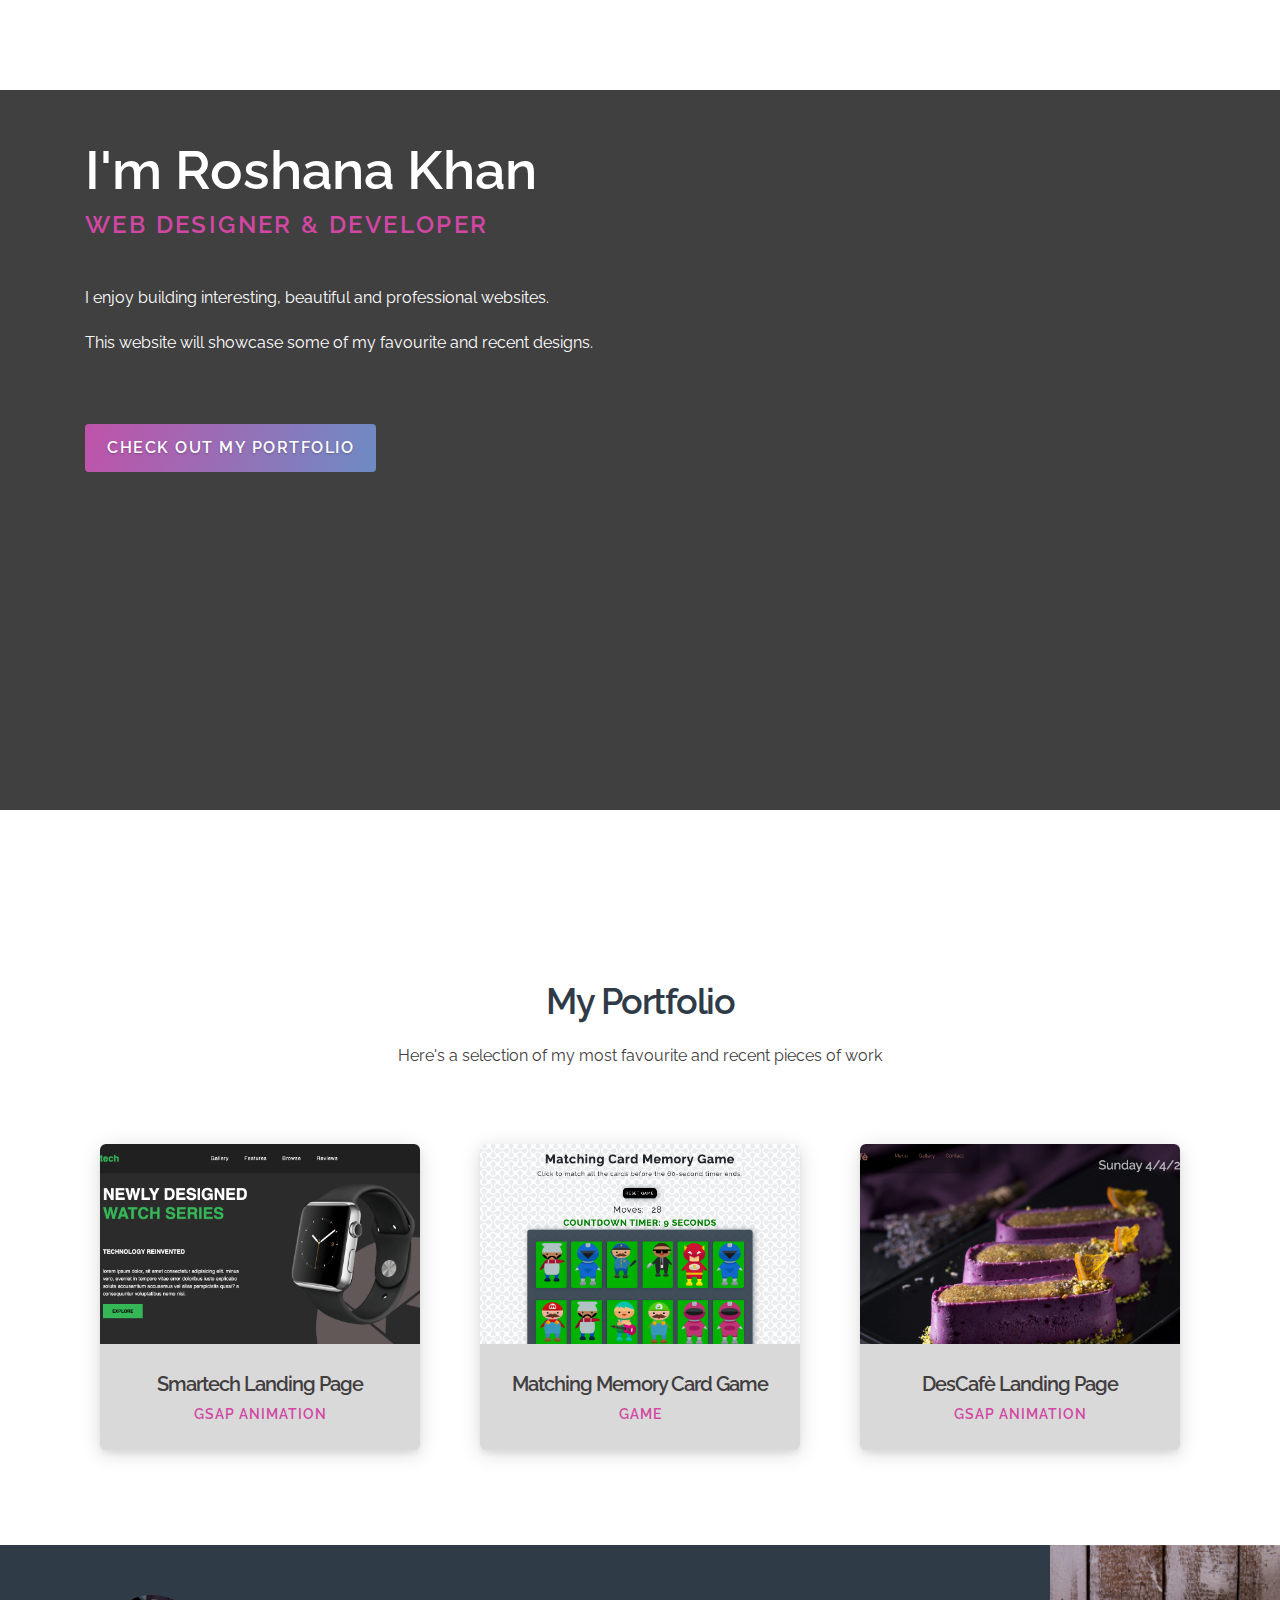
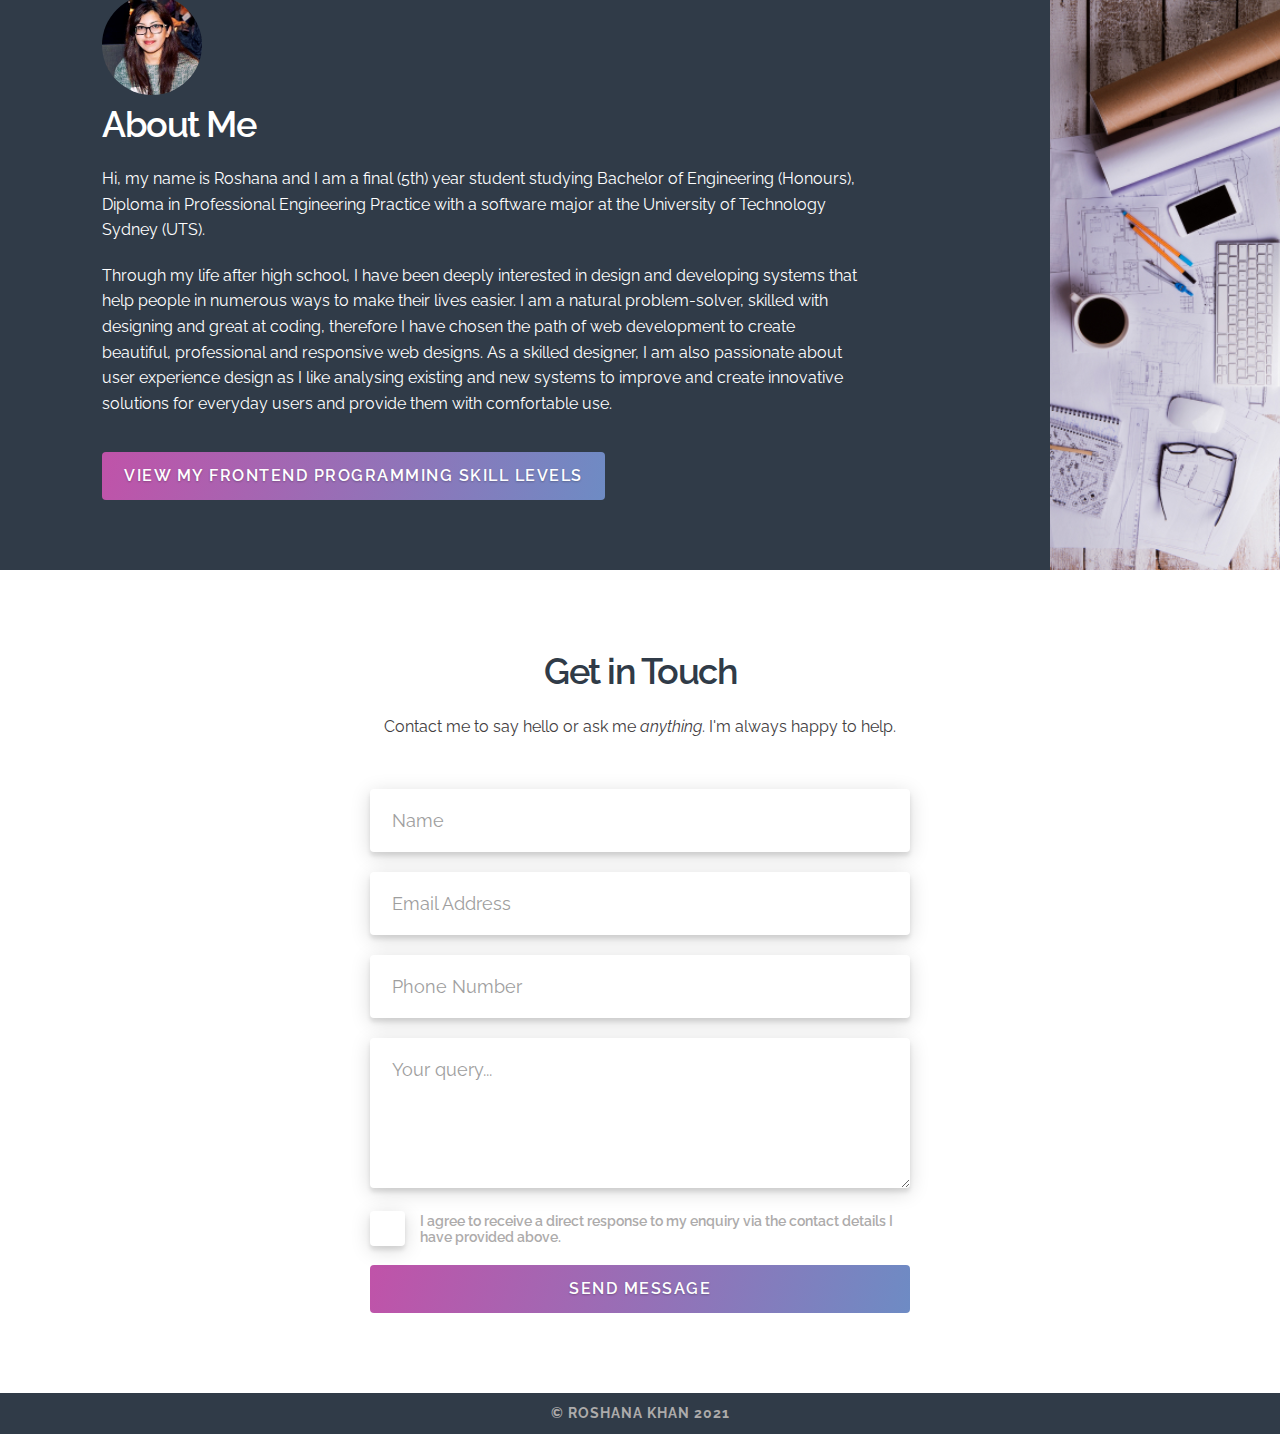
==== index.html @ d0040fb0 "smartech page added" ====
<!DOCTYPE html>
<html lang="en" dir="ltr">
<head>
    <meta charset="UTF-8">
    <meta http-equiv="X-UA-Compatible" content="IE=edge">
    <meta name="viewport" content="width=device-width, initial-scale=1.0">

    <title>Roshana Khan - Web Developer</title>
    <meta name="description" content="This is my web development portfolio. Check it out.">

    <link rel="stylesheet" href="https://stackpath.bootstrapcdn.com/bootstrap/4.5.2/css/bootstrap.min.css" integrity="sha384-JcKb8q3iqJ61gNV9KGb8thSsNjpSL0n8PARn9HuZOnIxN0hoP+VmmDGMN5t9UJ0Z" crossorigin="anonymous">
    <link rel="stylesheet" href="https://cdnjs.cloudflare.com/ajax/libs/font-awesome/5.15.3/css/all.min.css" integrity="sha512-iBBXm8fW90+nuLcSKlbmrPcLa0OT92xO1BIsZ+ywDWZCvqsWgccV3gFoRBv0z+8dLJgyAHIhR35VZc2oM/gI1w==" crossorigin="anonymous" />
    <link rel="preconnect" href="https://fonts.gstatic.com">
    <link href="https://fonts.googleapis.com/css2?family=Raleway:ital,wght@0,400;0,500;0,700;1,400;1,700&display=swap" rel="stylesheet">
    <link rel="stylesheet" href="css/styles.css">


</head>
<body>
    <section class="hero-unit dark-content d-flex align-items-center">
        <div class="overlay">
        <div class="container">
            <div class="row mt-5">
                <div class="col-sm-10 col-md-6">
                    <h1 class="hero-unit-heading">I'm Roshana Khan</h1>
                    <h2 class="hero-unit-subheading">Web Designer &amp; Developer</h2>
                    <p>I enjoy building interesting, beautiful and professional websites.</p>
                    <p>This website will showcase some of my favourite and recent designs.</p>
                    <button id="portfolio-button" class="mt-5 btn btn-primary">Check out my portfolio</button>
                </div>

            </div>
        </div>
    </div>
    </section>

    <section id="portfolio-section" class="content-section content-section-centered">
        <div class="container">
            <div class="row">
                <div class="col">
                    <h2>My Portfolio</h2>
                    <p>Here's a selection of my most favourite and recent pieces of work</p>
                </div>
            </div>

            <div class="row portfolio-cards">
                <div class="col-sm-4">
                    <div class="portfolio-card"></a>
                        <a href="./Projects/smart_watch/index.html" target="_blank"><div class="portfolio-card-image" style="background-image: url('img/smartech.png')"></div></a>
                            <div class="portfolio-card-information">
                                <span class="portfolio-card-title">Smartech Landing Page</span>
                                <span class="portfolio-card-credits">GSAP Animation</span>
                            </div>
                    
                        </div>
                </div>
                
                <div class="col-sm-4">
                    <div class="portfolio-card">
                        <a href="./Projects/match_game/index.html" target="_blank"><div class="portfolio-card-image" style="background-image: url('img/match-game.png')"></div></a>
                            <div class="portfolio-card-information">
                                <span class="portfolio-card-title">Matching Memory Card Game</span>
                                <span class="portfolio-card-credits">Game</span>
                            </div>
                        
                    </div>
                </div>

                <div class="col-sm-4">
                    <div class="portfolio-card">
                        <a href="./Projects/descafe/index.html" target="_blank"><div class="portfolio-card-image" style="background-image: url('img/descafe.png')"></div></a>
                            <div class="portfolio-card-information">
                                <span class="portfolio-card-title">DesCafè Landing Page</span>
                                <span class="portfolio-card-credits">GSAP Animation</span>
                            </div>
                        
                    </div>
                </div>
            </div>
        </div>
    </section>

    <section class="content-section content-section-side-image dark-content" id="aboutme-section">
        <div class="content-section-side-image-container d-block d-sm-none" style="background-image: url('img/who-am-i-mobile.jpg')"></div>
        <div class="content-section-side-image-content">
            <div class="container">
                <div class="row">
                    <div class="col-sm-9 offset-sm-1">
                        <h2 class="content-section-side-image-heading">
                           <img class="img-circle mb-2" src="img/profile-picture.png" width="100" height="100" alt="Roshana Khan"> 
                           <br>
                           About Me
                        </h2>
                        <p>
                            Hi, my name is Roshana and I am a final (5th) year student studying Bachelor of Engineering (Honours), Diploma in Professional Engineering Practice with a software major at the University of Technology Sydney (UTS).
                        </p>
                        <p>
                            Through my life after high school, I have been deeply interested in design and developing systems that help people in numerous ways to make their lives easier. I am a natural problem-solver, skilled with designing and great at coding, therefore I have chosen the path of web development to create beautiful, professional and responsive web designs. As a skilled designer, I am also passionate about user experience design as I like analysing existing and new systems to improve and create innovative solutions for everyday users and provide them with comfortable use.
                        </p>
                        <p>
                            <button class="btn btn-primary mt-3" data-toggle="modal" data-target="#skills-modal">View my frontend programming skill levels</button>
                        </p>
                        <!-- // github linkedin -->
                    </div>
                </div>
            </div>
        </div>
        <div class="content-section-side-image-container d-none d-sm-block" style="background-image: url('img/who-am-i-desktop.jpg')"></div>
    </section>

    <section class="content-section content-section-centered">
        <div class="container">
            <div class="row">
                <div class="col">
                    <h2>Get in Touch</h2>
                    <p>Contact me to say hello or ask me <em>anything</em>. I'm always happy to help.</p>
                </div>
            </div>
            <div class="row">
                <div class="offset-sm-3 col-sm-6">
                    <form class="contact-form" action="https://formspree.io/roshana.khan@live.com" method="POST">
                        <input class="contact-form-input" type="text" name="name" placeholder="Name" value="" required>
                        <input class="contact-form-input" type="email" name="email" placeholder="Email Address" value="" required>
                        <input class="contact-form-input" type="number" name="phone_number" placeholder="Phone Number" value="" required>
                        <textarea class="contact-form-input" name="query" placeholder="Your query..."></textarea>
                        <div class="contact-form-actions">
                            <input class="contact-form-checkbox-input" id="consent" type="checkbox"  name="consent" value="1" required>
                            <label class="contact-form-checkbox-label" for="consent">
                                I agree to receive a direct response to my enquiry via the contact details I have provided above.
                            </label>
                            <button class="btn btn-primary btn-block" type="submit">
                                Send Message
                            </button>
                        </div>

                    </form>
                </div>
            </div>
        </div>

    </section>
    <footer class="footer">
        &copy; Roshana Khan 2021
    </footer>
    
<div class="modal fade" id="skills-modal" tabindex="-1" role="dialog" aria-labelledby="exampleModalLabel" aria-hidden="true">
    <div class="modal-dialog" role="document">
      <div class="modal-content">
        <div class="modal-header">
          <h5 class="modal-title" id="skills-modal-label">All Skillsets</h5>
          <button type="button" class="close" data-dismiss="modal" aria-label="Close">
            <span aria-hidden="true">&times;</span>
          </button>
        </div>
        <div class="modal-body">
          <p class="mt-1">These are my current skills, updated as of <strong>April 2021</strong></p>
          <div class="skillsets">
              <div class="skillset">
                  <h3 class="skillset-heading">HTML5</h3>
                  <div class="progress">
                      <div class="progress-bar bg-primary" role="progressbar" style="width: 85%" aria-valuenow="85" aria-valuemin="0" aria-valuemax="100">Expert</div>
                  </div>
              </div>
              <div class="skillset">
                <h3 class="skillset-heading">CSS3/SCSS</h3>
                <div class="progress">
                    <div class="progress-bar bg-primary" role="progressbar" style="width: 75%" aria-valuenow="75" aria-valuemin="0" aria-valuemax="100">Intermediate</div>
                </div>
            </div>
            <div class="skillset">
                <h3 class="skillset-heading">JavaScript</h3>
                <div class="progress">
                    <div class="progress-bar bg-primary" role="progressbar" style="width: 65%" aria-valuenow="65" aria-valuemin="0" aria-valuemax="100">Intermediate</div>
                </div>
            </div>
            <div class="skillset">
                <h3 class="skillset-heading">React JS</h3>
                <div class="progress">
                    <div class="progress-bar bg-primary" role="progressbar" style="width: 60%" aria-valuenow="60" aria-valuemin="0" aria-valuemax="100">Beginner</div>
                </div>
            </div>
            <div class="skillset">
                <h3 class="skillset-heading">Vue JS</h3>
                <div class="progress">
                    <div class="progress-bar bg-primary" role="progressbar" style="width: 50%" aria-valuenow="50" aria-valuemin="0" aria-valuemax="100">Beginner</div>
                </div>
            </div>
            <div class="skillset">
                <h3 class="skillset-heading">JQuery</h3>
                <div class="progress">
                    <div class="progress-bar bg-primary" role="progressbar" style="width: 50%" aria-valuenow="50" aria-valuemin="0" aria-valuemax="100">Beginner</div>
                </div>
            </div>
          </div>
        </div>
      </div>
    </div>
  </div>
    <script src="https://code.jquery.com/jquery-3.6.0.min.js" crossorigin="anonymous"></script>
    <script src="https://cdnjs.cloudflare.com/ajax/libs/popper.js/1.14.7/umd/popper.min.js" integrity="sha384-UO2eT0CpHqdSJQ6hJty5KVphtPhzWj9WO1clHTMGa3JDZwrnQq4sF86dIHNDz0W1" crossorigin="anonymous"></script>
    <script src="https://stackpath.bootstrapcdn.com/bootstrap/4.3.1/js/bootstrap.min.js" integrity="sha384-JjSmVgyd0p3pXB1rRibZUAYoIIy6OrQ6VrjIEaFf/nJGzIxFDsf4x0xIM+B07jRM" crossorigin="anonymous"></script>
    <script type="text/javascript" src="js/script.js"></script>
</body>
</html>
---- css/styles.css ----
@charset "UTF-8";
html, body {
  font-family: "Raleway", sans-serif;
  color: #423D3F;
}

h1, h2, h3, h4, h5, h6 {
  color: #303B48;
}

h1 {
  font-size: 54px;
  font-weight: 600;
  letter-spacing: 0px;
}

h2 {
  font-size: 36px;
  font-weight: 600;
  letter-spacing: -1.5px;
}

p {
  line-height: 1.6;
  margin: 20px 0;
}

a {
  color: #303B48;
  text-decoration: underline;
}
a:hover, a:active, a:focus {
  color: #a3297a;
}

.dark-content {
  color: white;
}
.dark-content h1, .dark-content h2, .dark-content h3, .dark-content h4, .dark-content h5, .dark-content h6, .dark-content p {
  color: white;
}

.img-circle {
  border-radius: 50%;
}

.bg-primary {
  background: linear-gradient(105.63deg, #EA2626 -21.04%, #0029FF 147.44%);
}

.hero-unit {
  background: url("../img/cover-desktop.jpg");
  background-size: cover;
  background-position: center;
  min-height: 100vh;
  padding: 50px 0;
}
.hero-unit .hero-unit-subheading {
  color: #d147a3;
  text-transform: uppercase;
  font-size: 24px;
  font-weight: 600;
  letter-spacing: 2.4px;
  margin-bottom: 45px;
}

.overlay {
  z-index: 1;
  min-height: 80vh;
  width: 100%;
  overflow: auto;
  top: 0px;
  left: 0px;
  background: rgba(0, 0, 0, 0.75);
}

@media only screen and (max-width: 576px) {
  .hero-unit {
    text-align: center;
    background: url("../img/cover-mobile.jpg");
    background-size: cover;
    background-position: center;
  }

  .hero-unit-heading {
    font-size: 30px;
  }

  .hero-unit-subheading {
    font-size: 14px;
  }
}
.btn {
  text-transform: uppercase;
  font-weight: 600;
  letter-spacing: 1.5px;
  text-shadow: 0px 1px 2px rgba(0, 0, 0, 0.25);
  border: 0;
  padding: 12px 22px;
  transition: background-color 1s;
}
.btn.btn-primary {
  background: linear-gradient(105.63deg, #d147a3 -21.04%, #47A6D1 147.44%);
}
.btn.btn-primary:hover {
  background: black;
}

.content-section {
  padding: 80px 0;
}
.content-section.content-section-centered {
  text-align: center;
}
.content-section.dark-content {
  background: #303B48;
}
.content-section.content-section-side-image {
  display: flex;
  flex-direction: row;
  padding: 0;
}
.content-section.content-section-side-image .content-section-side-image-content {
  flex-grow: 1;
  padding: 50px 0;
}
.content-section.content-section-side-image .content-section-side-image-container {
  width: 250px;
  min-height: 500px;
  background-size: cover;
  background-position: center;
}

@media only screen and (max-width: 576px) {
  .content-section.content-section-side-image {
    flex-direction: column;
  }
  .content-section.content-section-side-image .content-section-side-image-container {
    min-height: 80px;
    width: 100%;
  }
  .content-section.content-section-side-image .content-section-side-image-heading {
    text-align: center;
  }
}
.portfolio-cards {
  margin-top: 40px;
}
.portfolio-cards .portfolio-card {
  background: white;
  box-shadow: 0px 4px 20px rgba(0, 0, 0, 0.15), 0px 4px 4px rgba(0, 0, 0, 0.05);
  border-radius: 6px;
  overflow: hidden;
  margin: 15px;
}
.portfolio-cards .portfolio-card .portfolio-card-image {
  height: 200px;
  background-size: cover;
  background-position: center;
}
.portfolio-cards .portfolio-card .portfolio-card-information {
  padding: 25px 5px;
  background-color: rgba(0, 0, 0, 0.15);
}
.portfolio-cards .portfolio-card .portfolio-card-information .portfolio-card-title {
  display: block;
  font-size: 20px;
  letter-spacing: -1px;
  margin-bottom: 5px;
  font-weight: 600;
}
.portfolio-cards .portfolio-card .portfolio-card-information .portfolio-card-credits {
  display: block;
  color: #d147a3;
  display: block;
  font-size: 14px;
  text-transform: uppercase;
  letter-spacing: 1px;
  font-weight: 600;
}

.contact-form {
  margin-top: 30px;
}
.contact-form .contact-form-input {
  display: block;
  width: 100%;
  border: 0;
  border-radius: 4px;
  box-shadow: 0px 4px 4px rgba(0, 0, 0, 0.1), 0px 4px 20px rgba(0, 0, 0, 0.15);
  margin-bottom: 20px;
  padding: 18px 22px;
  font-size: 18px;
}
.contact-form .contact-form-input::placeholder {
  color: #9E9E9E;
}
.contact-form textarea.contact-form-input {
  min-height: 150px;
}
.contact-form .contact-form-checkbox-input {
  display: none;
}
.contact-form .contact-form-checkbox-input:checked + .contact-form-checkbox-label:after {
  opacity: 1;
  transform: scale(1);
}
.contact-form .contact-form-checkbox-label {
  position: relative;
  color: #ADABAB;
  text-align: left;
  font-weight: 600;
  font-size: 14px;
  line-height: 16px;
  cursor: pointer;
  padding-left: 50px;
  margin-bottom: 20px;
  margin-top: 5px;
}
.contact-form .contact-form-checkbox-label:before {
  position: absolute;
  content: "";
  left: 0;
  top: -2px;
  width: 35px;
  height: 35px;
  border-radius: 4px;
  box-shadow: 0px 4px 4px rgba(0, 0, 0, 0.1), 0px 4px 20px rgba(0, 0, 0, 0.15);
}
.contact-form .contact-form-checkbox-label:after {
  position: absolute;
  left: 11px;
  top: 9px;
  font-family: "Font Awesome 5 Free";
  content: "";
  color: green;
  opacity: 0;
  transform: scale(0.5);
  transition: opacity 0.3s, transform 0.3s;
}

.footer {
  background: #303B48;
  color: #ADABAB;
  font-size: 14px;
  font-weight: bold;
  text-transform: uppercase;
  letter-spacing: 1px;
  text-align: center;
  padding: 10px 0;
}

.skillsets .skillset {
  margin-top: 20px;
  margin-bottom: 10px;
}
.skillsets .skillset .skillset-heading {
  text-transform: uppercase;
  color: #797979;
  letter-spacing: 1.6px;
  font-size: 16px;
  font-weight: 700;
  margin-bottom: 5px;
}
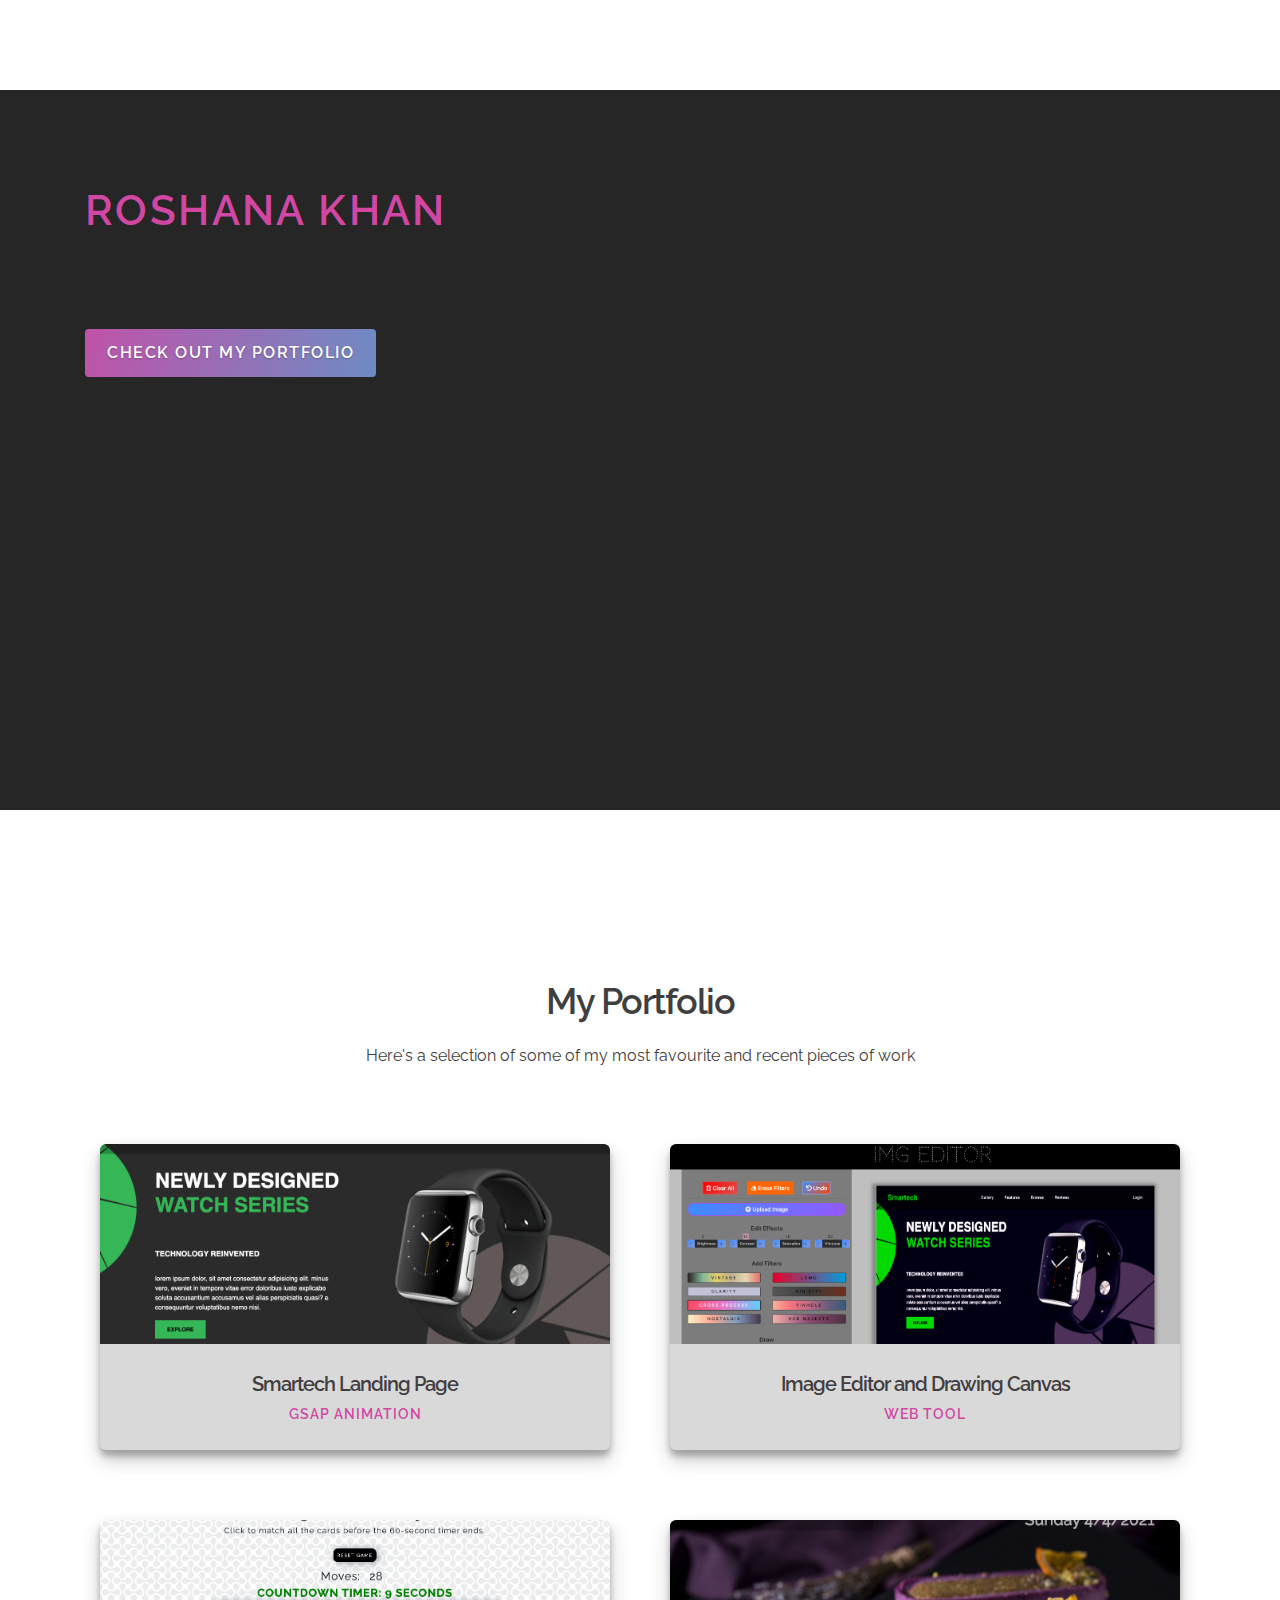
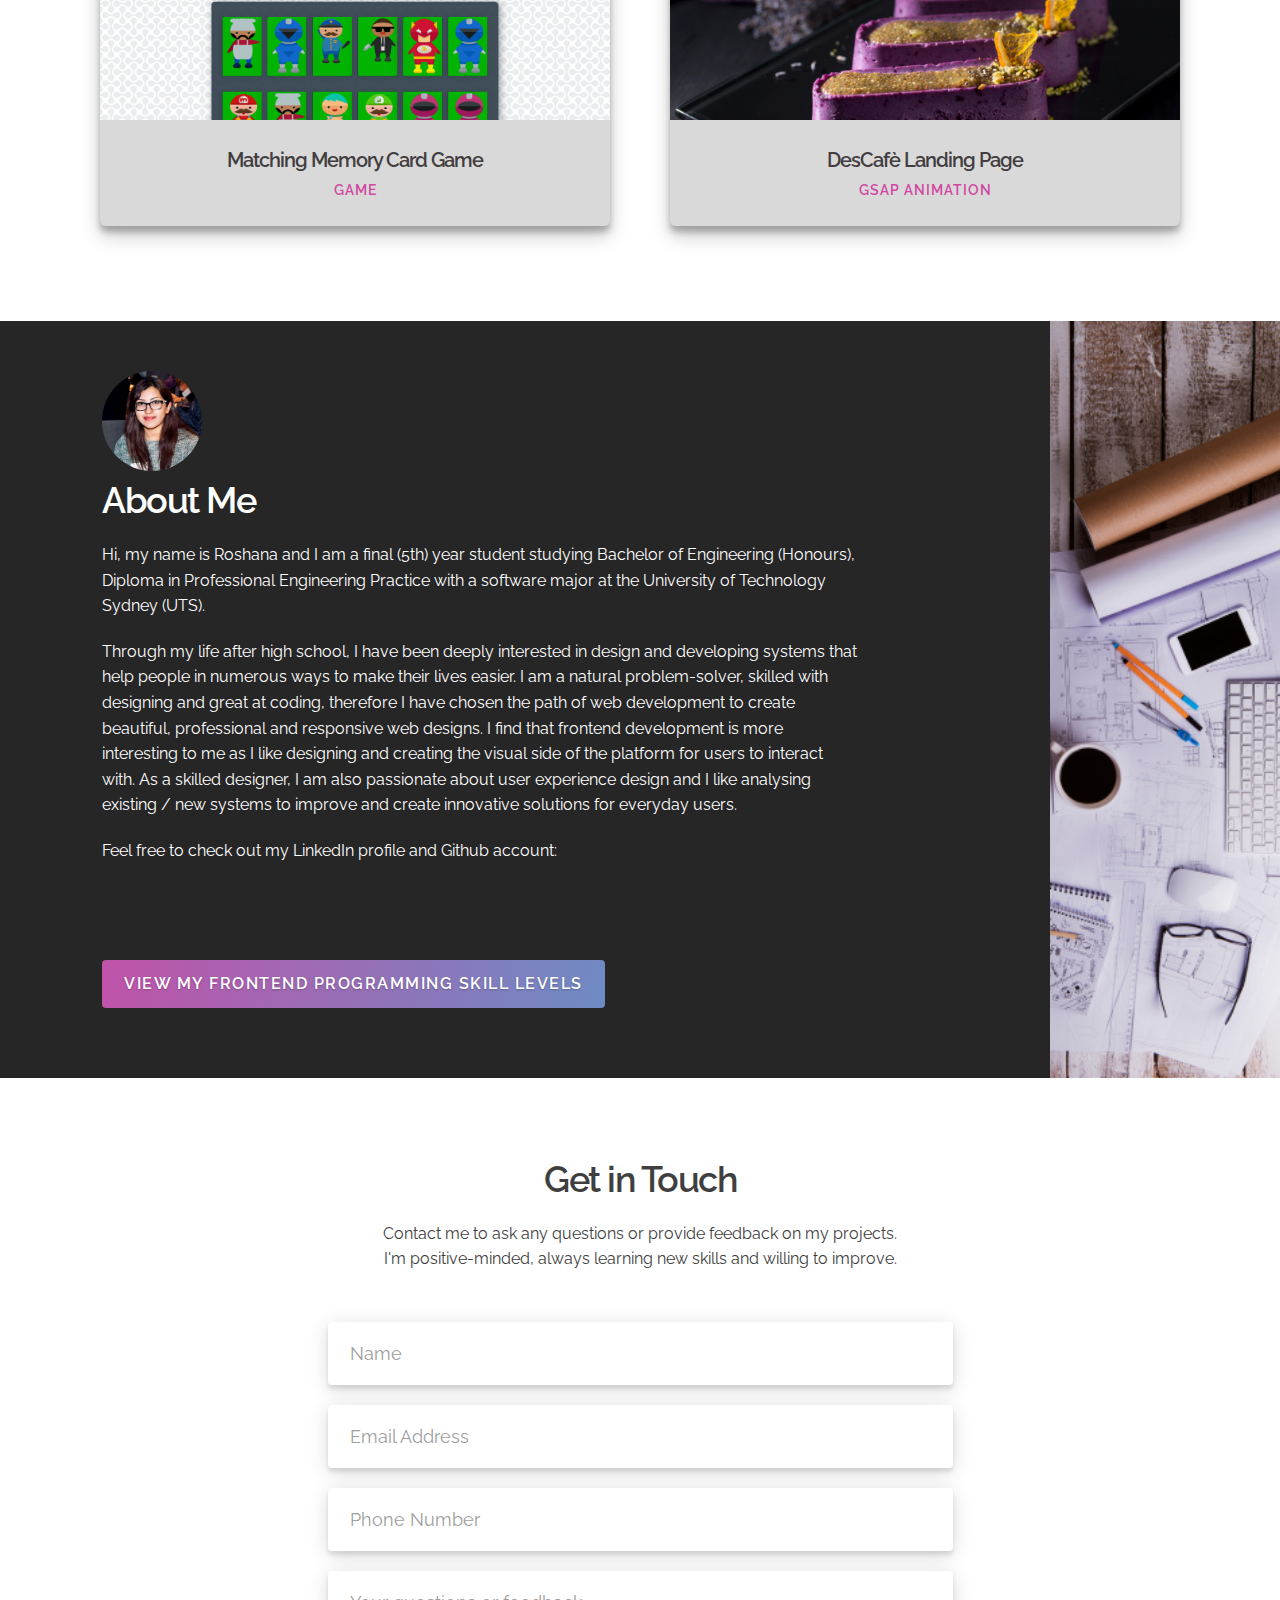
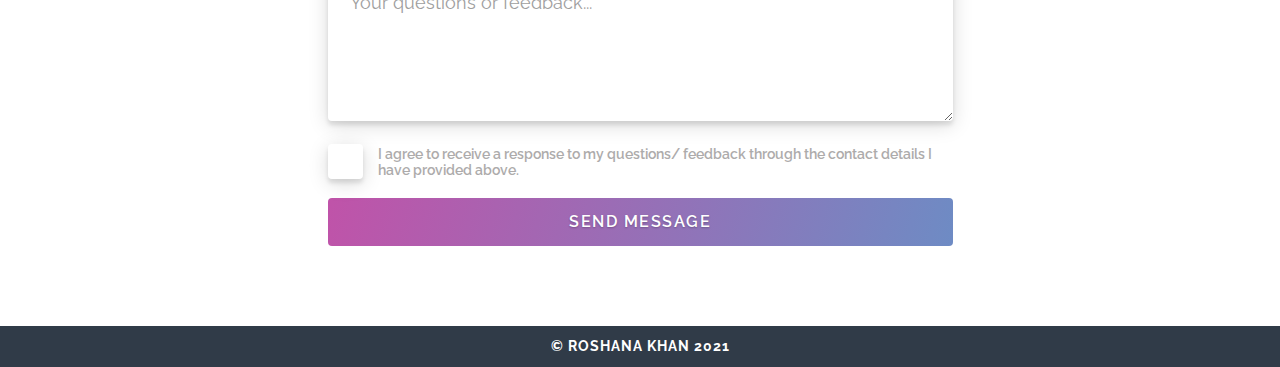
==== commit 79b06db4: "initial commit for my portfolio" ====
--- a/index.html
+++ b/index.html
@@ -5,7 +5,7 @@
     <meta http-equiv="X-UA-Compatible" content="IE=edge">
     <meta name="viewport" content="width=device-width, initial-scale=1.0">
 
-    <title>Roshana Khan - Web Developer</title>
+    <title>Roshana - My Portfolio</title>
     <meta name="description" content="This is my web development portfolio. Check it out.">
 
     <link rel="stylesheet" href="https://stackpath.bootstrapcdn.com/bootstrap/4.5.2/css/bootstrap.min.css" integrity="sha384-JcKb8q3iqJ61gNV9KGb8thSsNjpSL0n8PARn9HuZOnIxN0hoP+VmmDGMN5t9UJ0Z" crossorigin="anonymous">
@@ -21,11 +21,12 @@
         <div class="overlay">
         <div class="container">
             <div class="row mt-5">
-                <div class="col-sm-10 col-md-6">
-                    <h1 class="hero-unit-heading">I'm Roshana Khan</h1>
-                    <h2 class="hero-unit-subheading">Web Designer &amp; Developer</h2>
-                    <p>I enjoy building interesting, beautiful and professional websites.</p>
-                    <p>This website will showcase some of my favourite and recent designs.</p>
+                <div class="col-md-6 mt-3">
+                    <h2 class="hero-unit-heading"></h2><br>
+                    <h1 class="hero-unit-subheading">Roshana Khan</h1>
+                    <h2 class="hero-unit-heading"><span class="txt-type" data-wait="1000" data-words='["I am a software engineering student, developer, designer and creator."]'></span>
+                    </h2>
+                    
                     <button id="portfolio-button" class="mt-5 btn btn-primary">Check out my portfolio</button>
                 </div>
 
@@ -39,14 +40,14 @@
             <div class="row">
                 <div class="col">
                     <h2>My Portfolio</h2>
-                    <p>Here's a selection of my most favourite and recent pieces of work</p>
+                    <p>Here's a selection of some of my most favourite and recent pieces of work</p>
                 </div>
             </div>
 
             <div class="row portfolio-cards">
-                <div class="col-sm-4">
+                <div class="col-sm-6">
                     <div class="portfolio-card"></a>
-                        <a href="./Projects/smart_watch/index.html" target="_blank"><div class="portfolio-card-image" style="background-image: url('img/smartech.png')"></div></a>
+                        <a href="https://roshanakhan.github.io/Smartech-Landing-Page/" target="_blank"><div class="portfolio-card-image" style="background-image: url('img/smartech.png')"></div></a>
                             <div class="portfolio-card-information">
                                 <span class="portfolio-card-title">Smartech Landing Page</span>
                                 <span class="portfolio-card-credits">GSAP Animation</span>
@@ -55,9 +56,24 @@
                         </div>
                 </div>
                 
-                <div class="col-sm-4">
+                <div class="col-sm-6">
                     <div class="portfolio-card">
-                        <a href="./Projects/match_game/index.html" target="_blank"><div class="portfolio-card-image" style="background-image: url('img/match-game.png')"></div></a>
+                        <a href="https://roshanakhan.github.io/Img-Editor/" target="_blank"><div class="portfolio-card-image" style="background-image: url('img/img-editor.png')"></div></a>
+                            <div class="portfolio-card-information">
+                                <span class="portfolio-card-title">Image Editor and Drawing Canvas</span>
+                                <span class="portfolio-card-credits">Web Tool</span>
+                            </div>
+                        
+                    </div>
+                </div>
+            </div>
+
+                
+           
+            <div class="row portfolio-cards">
+                <div class="col-sm-6">
+                    <div class="portfolio-card">
+                        <a href="https://roshanakhan.github.io/Card-Matching-Game/" target="_blank"><div class="portfolio-card-image" style="background-image: url('img/match-game.png')"></div></a>
                             <div class="portfolio-card-information">
                                 <span class="portfolio-card-title">Matching Memory Card Game</span>
                                 <span class="portfolio-card-credits">Game</span>
@@ -66,9 +82,9 @@
                     </div>
                 </div>
 
-                <div class="col-sm-4">
+                <div class="col-sm-6">
                     <div class="portfolio-card">
-                        <a href="./Projects/descafe/index.html" target="_blank"><div class="portfolio-card-image" style="background-image: url('img/descafe.png')"></div></a>
+                        <a href="https://roshanakhan.github.io/Descafe-Landing-Page/" target="_blank"><div class="portfolio-card-image" style="background-image: url('img/descafe.png')"></div></a>
                             <div class="portfolio-card-information">
                                 <span class="portfolio-card-title">DesCafè Landing Page</span>
                                 <span class="portfolio-card-credits">GSAP Animation</span>
@@ -95,12 +111,23 @@
                             Hi, my name is Roshana and I am a final (5th) year student studying Bachelor of Engineering (Honours), Diploma in Professional Engineering Practice with a software major at the University of Technology Sydney (UTS).
                         </p>
                         <p>
-                            Through my life after high school, I have been deeply interested in design and developing systems that help people in numerous ways to make their lives easier. I am a natural problem-solver, skilled with designing and great at coding, therefore I have chosen the path of web development to create beautiful, professional and responsive web designs. As a skilled designer, I am also passionate about user experience design as I like analysing existing and new systems to improve and create innovative solutions for everyday users and provide them with comfortable use.
-                        </p>
+                            Through my life after high school, I have been deeply interested in design and developing systems that help people in numerous ways to make their lives easier. I am a natural problem-solver, skilled with designing and great at coding, therefore I have chosen the path of web development to create beautiful, professional and responsive web designs. I find that frontend development is more interesting to me as I like designing and creating the visual side of the platform for users to interact with. As a skilled designer, I am also passionate about user experience design and I like analysing existing / new systems to improve and create innovative solutions for everyday users.
+                        </p>
+                        <p>
+                            Feel free to check out my LinkedIn profile and Github account:
+                        </p>
+                        <div class="d-flex">
+                        <p style="margin-right: 15px;">
+                            <a href="https://www.linkedin.com/in/roshanakhan/" target="_blank"><i class="fab fa-linkedin fa-3x"></i></a>
+                        </p>
+                        <p>
+                            <a href="https://github.com/roshanakhan" target="_blank"><i class="fab fa-github-square fa-3x"></i></a>
+                        </p>
+                        </div>
                         <p>
                             <button class="btn btn-primary mt-3" data-toggle="modal" data-target="#skills-modal">View my frontend programming skill levels</button>
                         </p>
-                        <!-- // github linkedin -->
+                        
                     </div>
                 </div>
             </div>
@@ -113,7 +140,10 @@
             <div class="row">
                 <div class="col">
                     <h2>Get in Touch</h2>
-                    <p>Contact me to say hello or ask me <em>anything</em>. I'm always happy to help.</p>
+                        <p>Contact me to ask any questions or provide feedback on my projects.<br>
+                        I'm positive-minded, always learning new skills and willing to improve.</p>
+                    </div>
+                    
                 </div>
             </div>
             <div class="row">
@@ -122,11 +152,11 @@
                         <input class="contact-form-input" type="text" name="name" placeholder="Name" value="" required>
                         <input class="contact-form-input" type="email" name="email" placeholder="Email Address" value="" required>
                         <input class="contact-form-input" type="number" name="phone_number" placeholder="Phone Number" value="" required>
-                        <textarea class="contact-form-input" name="query" placeholder="Your query..."></textarea>
+                        <textarea class="contact-form-input" name="query" placeholder="Your questions or feedback..."></textarea>
                         <div class="contact-form-actions">
                             <input class="contact-form-checkbox-input" id="consent" type="checkbox"  name="consent" value="1" required>
                             <label class="contact-form-checkbox-label" for="consent">
-                                I agree to receive a direct response to my enquiry via the contact details I have provided above.
+                                I agree to receive a response to my questions/ feedback through the contact details I have provided above.
                             </label>
                             <button class="btn btn-primary btn-block" type="submit">
                                 Send Message
@@ -162,35 +192,30 @@
                   </div>
               </div>
               <div class="skillset">
-                <h3 class="skillset-heading">CSS3/SCSS</h3>
-                <div class="progress">
-                    <div class="progress-bar bg-primary" role="progressbar" style="width: 75%" aria-valuenow="75" aria-valuemin="0" aria-valuemax="100">Intermediate</div>
+                <h3 class="skillset-heading">CSS3</h3>
+                <div class="progress">
+                    <div class="progress-bar bg-primary" role="progressbar" style="width: 85%" aria-valuenow="85" aria-valuemin="0" aria-valuemax="100">Expert</div>
+                </div>
+            </div>
+            <div class="skillset">
+                <h3 class="skillset-heading">Bootstrap, SASS/SCSS</h3>
+                <div class="progress">
+                    <div class="progress-bar bg-primary" role="progressbar" style="width: 70%" aria-valuenow="70" aria-valuemin="0" aria-valuemax="100">Intermediate</div>
                 </div>
             </div>
             <div class="skillset">
                 <h3 class="skillset-heading">JavaScript</h3>
                 <div class="progress">
-                    <div class="progress-bar bg-primary" role="progressbar" style="width: 65%" aria-valuenow="65" aria-valuemin="0" aria-valuemax="100">Intermediate</div>
+                    <div class="progress-bar bg-primary" role="progressbar" style="width: 68%" aria-valuenow="68" aria-valuemin="0" aria-valuemax="100">Intermediate</div>
                 </div>
             </div>
             <div class="skillset">
-                <h3 class="skillset-heading">React JS</h3>
+                <h3 class="skillset-heading">React JS, Vue JS</h3>
                 <div class="progress">
                     <div class="progress-bar bg-primary" role="progressbar" style="width: 60%" aria-valuenow="60" aria-valuemin="0" aria-valuemax="100">Beginner</div>
                 </div>
             </div>
-            <div class="skillset">
-                <h3 class="skillset-heading">Vue JS</h3>
-                <div class="progress">
-                    <div class="progress-bar bg-primary" role="progressbar" style="width: 50%" aria-valuenow="50" aria-valuemin="0" aria-valuemax="100">Beginner</div>
-                </div>
-            </div>
-            <div class="skillset">
-                <h3 class="skillset-heading">JQuery</h3>
-                <div class="progress">
-                    <div class="progress-bar bg-primary" role="progressbar" style="width: 50%" aria-valuenow="50" aria-valuemin="0" aria-valuemax="100">Beginner</div>
-                </div>
-            </div>
+            
           </div>
         </div>
       </div>
@@ -200,5 +225,6 @@
     <script src="https://cdnjs.cloudflare.com/ajax/libs/popper.js/1.14.7/umd/popper.min.js" integrity="sha384-UO2eT0CpHqdSJQ6hJty5KVphtPhzWj9WO1clHTMGa3JDZwrnQq4sF86dIHNDz0W1" crossorigin="anonymous"></script>
     <script src="https://stackpath.bootstrapcdn.com/bootstrap/4.3.1/js/bootstrap.min.js" integrity="sha384-JjSmVgyd0p3pXB1rRibZUAYoIIy6OrQ6VrjIEaFf/nJGzIxFDsf4x0xIM+B07jRM" crossorigin="anonymous"></script>
     <script type="text/javascript" src="js/script.js"></script>
+
 </body>
 </html>--- a/css/styles.css
+++ b/css/styles.css
@@ -5,7 +5,7 @@
 }
 
 h1, h2, h3, h4, h5, h6 {
-  color: #303B48;
+  color: rgba(0, 0, 0, 0.75);
 }
 
 h1 {
@@ -26,7 +26,7 @@
 }
 
 a {
-  color: #303B48;
+  color: #d147a3;
   text-decoration: underline;
 }
 a:hover, a:active, a:focus {
@@ -45,7 +45,7 @@
 }
 
 .bg-primary {
-  background: linear-gradient(105.63deg, #EA2626 -21.04%, #0029FF 147.44%);
+  background: linear-gradient(105.63deg, #c92c94 -21.04%, #2b9dd1 147.44%);
 }
 
 .hero-unit {
@@ -58,10 +58,14 @@
 .hero-unit .hero-unit-subheading {
   color: #d147a3;
   text-transform: uppercase;
-  font-size: 24px;
+  font-size: 42px;
   font-weight: 600;
   letter-spacing: 2.4px;
   margin-bottom: 45px;
+}
+.hero-unit .hero-unit-heading {
+  font-weight: 400;
+  font-size: 35px;
 }
 
 .overlay {
@@ -71,7 +75,7 @@
   overflow: auto;
   top: 0px;
   left: 0px;
-  background: rgba(0, 0, 0, 0.75);
+  background: rgba(0, 0, 0, 0.85);
 }
 
 @media only screen and (max-width: 576px) {
@@ -113,7 +117,7 @@
   text-align: center;
 }
 .content-section.dark-content {
-  background: #303B48;
+  background: rgba(0, 0, 0, 0.85);
 }
 .content-section.content-section-side-image {
   display: flex;
@@ -152,6 +156,7 @@
   border-radius: 6px;
   overflow: hidden;
   margin: 15px;
+  box-shadow: 0 10px 20px rgba(0, 0, 0, 0.2), 0 6px 6px rgba(0, 0, 0, 0.25);
 }
 .portfolio-cards .portfolio-card .portfolio-card-image {
   height: 200px;
@@ -241,7 +246,7 @@
 
 .footer {
   background: #303B48;
-  color: #ADABAB;
+  color: white;
   font-size: 14px;
   font-weight: bold;
   text-transform: uppercase;
@@ -261,4 +266,7 @@
   font-size: 16px;
   font-weight: 700;
   margin-bottom: 5px;
+}
+.skillsets .progress {
+  background-color: rgba(0, 0, 0, 0.25);
 }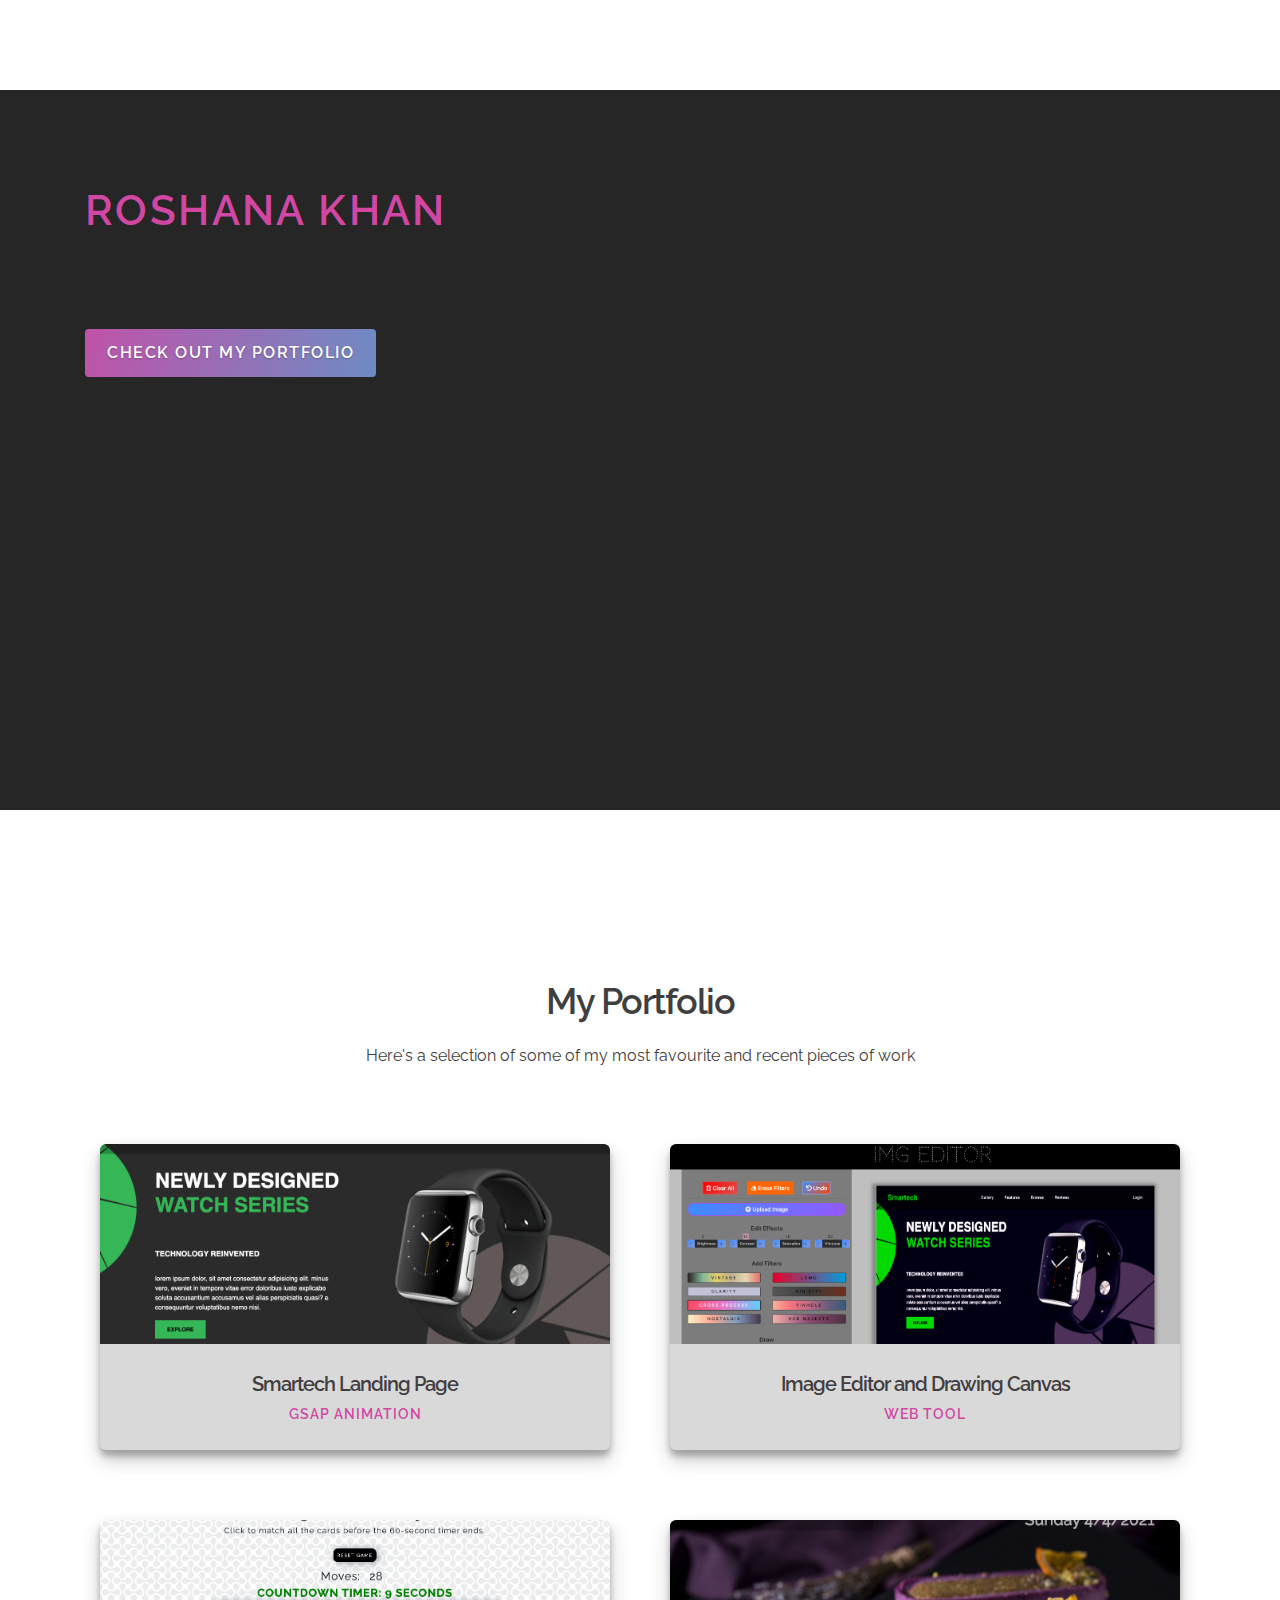
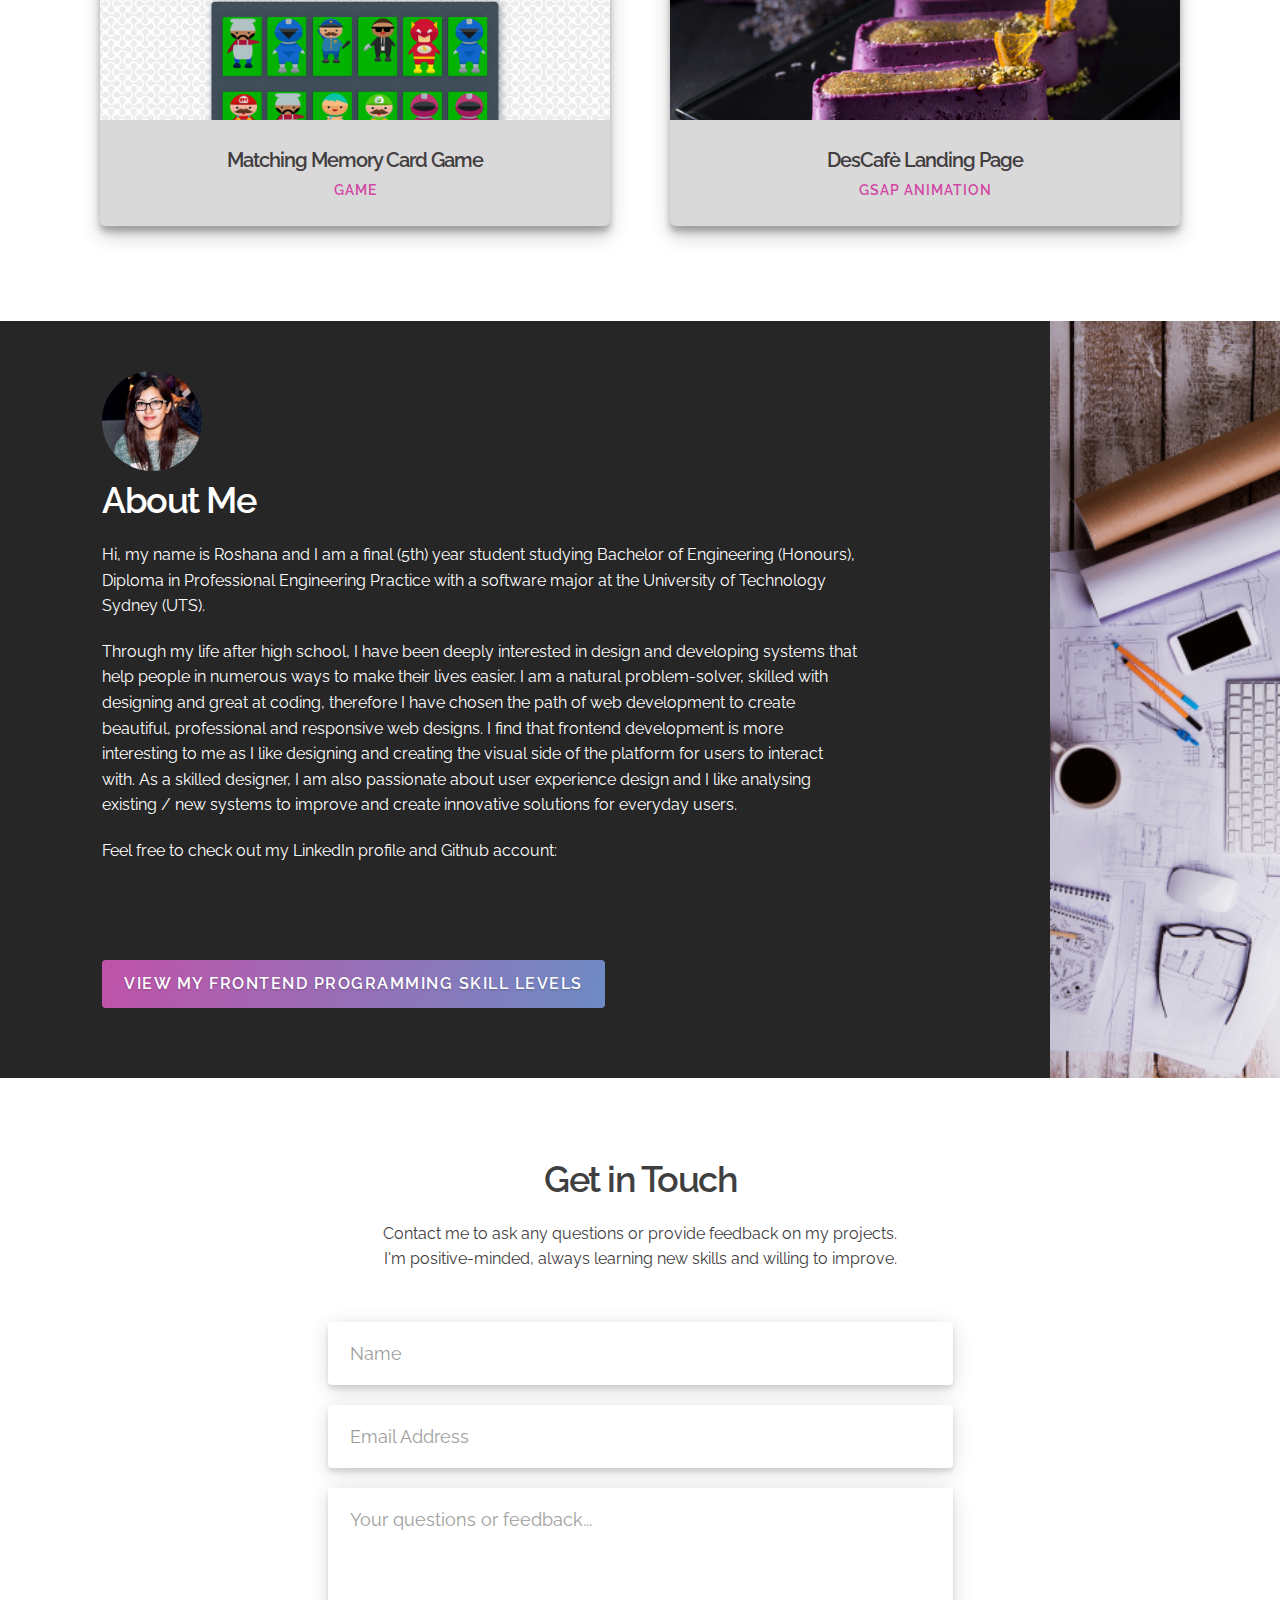
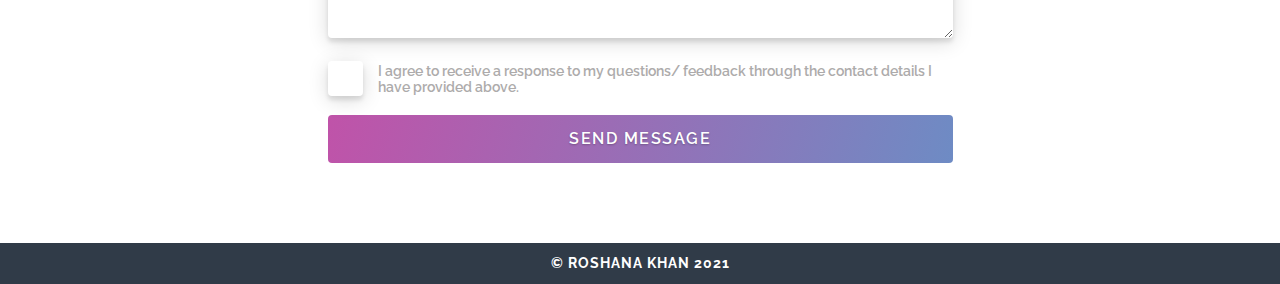
==== commit 6eddc0f8: "form updated" ====
--- a/index.html
+++ b/index.html
@@ -148,10 +148,10 @@
             </div>
             <div class="row">
                 <div class="offset-sm-3 col-sm-6">
-                    <form class="contact-form" action="https://formspree.io/roshana.khan@live.com" method="POST">
+                    <form class="contact-form" action="https://formspree.io/f/mjvjvknw" method="POST">
                         <input class="contact-form-input" type="text" name="name" placeholder="Name" value="" required>
                         <input class="contact-form-input" type="email" name="email" placeholder="Email Address" value="" required>
-                        <input class="contact-form-input" type="number" name="phone_number" placeholder="Phone Number" value="" required>
+                        <!-- <input class="contact-form-input" type="number" name="phone_number" placeholder="Phone Number" value="" required> -->
                         <textarea class="contact-form-input" name="query" placeholder="Your questions or feedback..."></textarea>
                         <div class="contact-form-actions">
                             <input class="contact-form-checkbox-input" id="consent" type="checkbox"  name="consent" value="1" required>
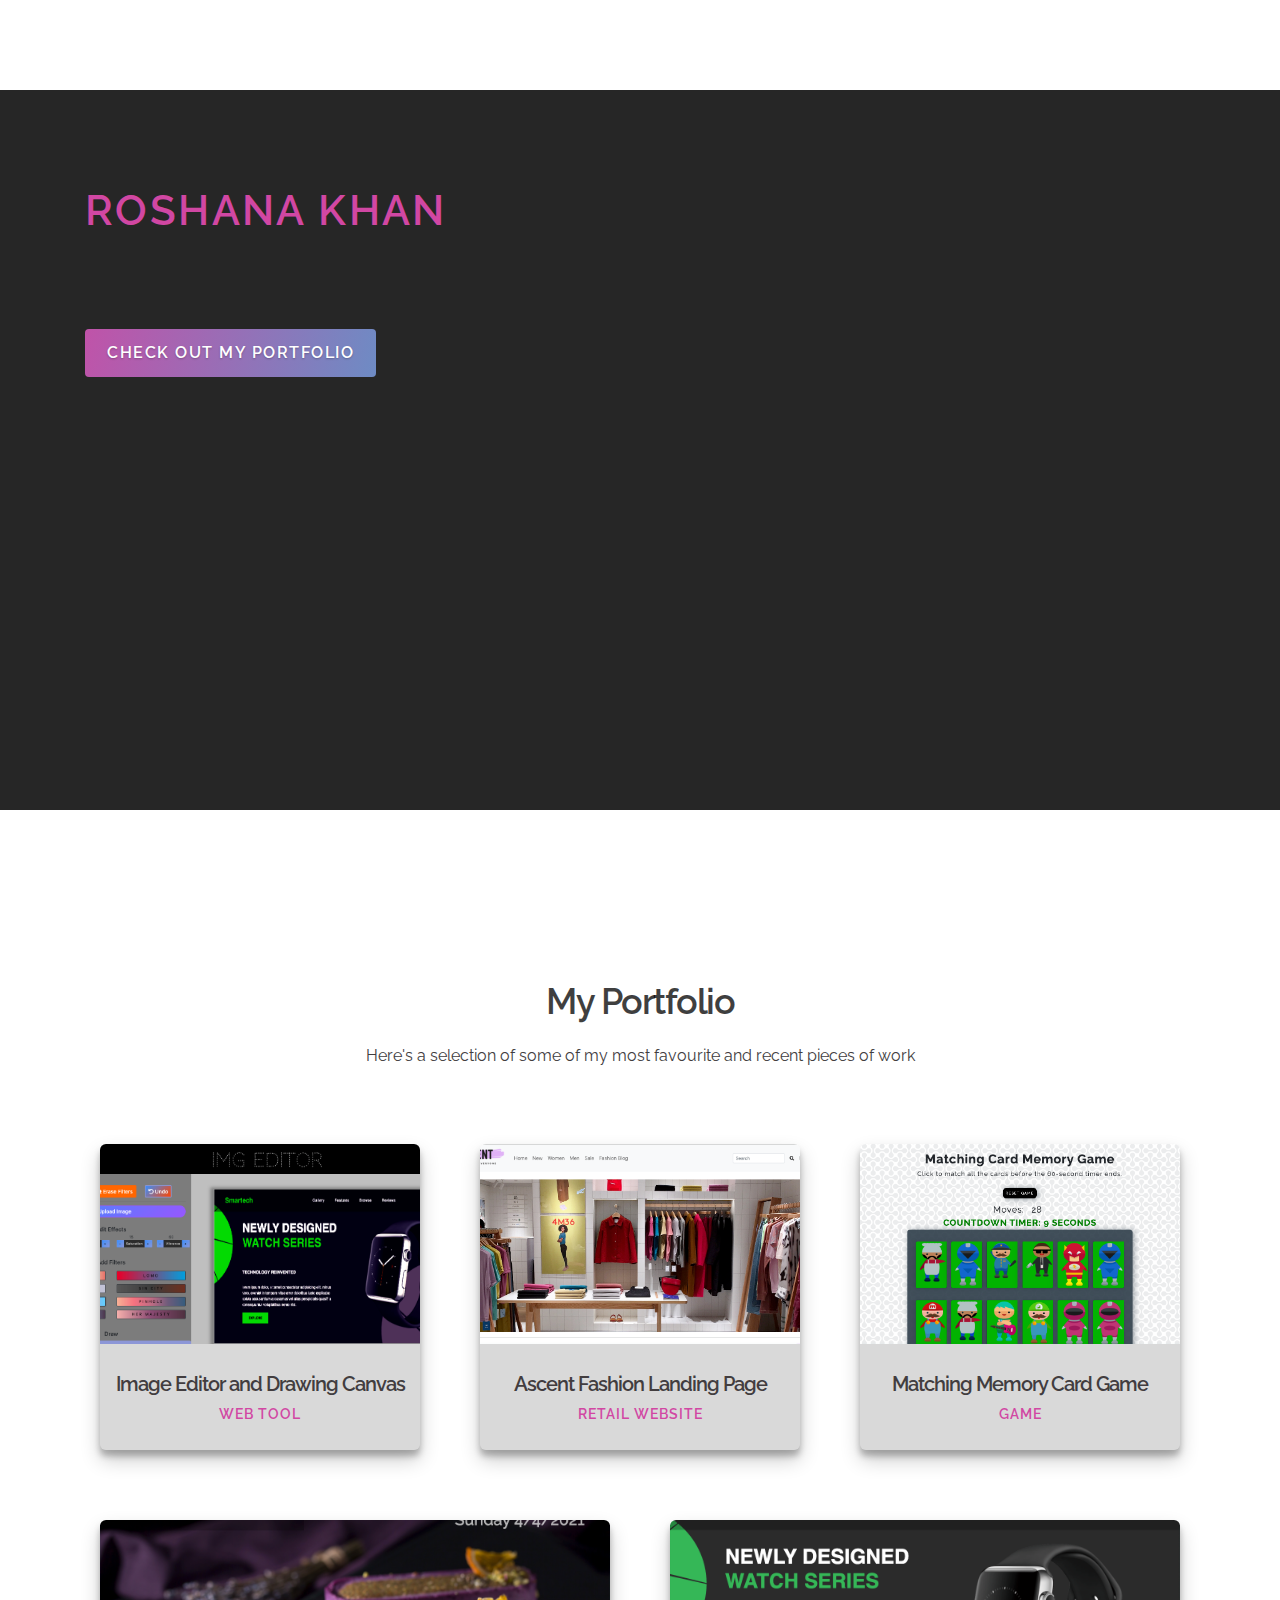
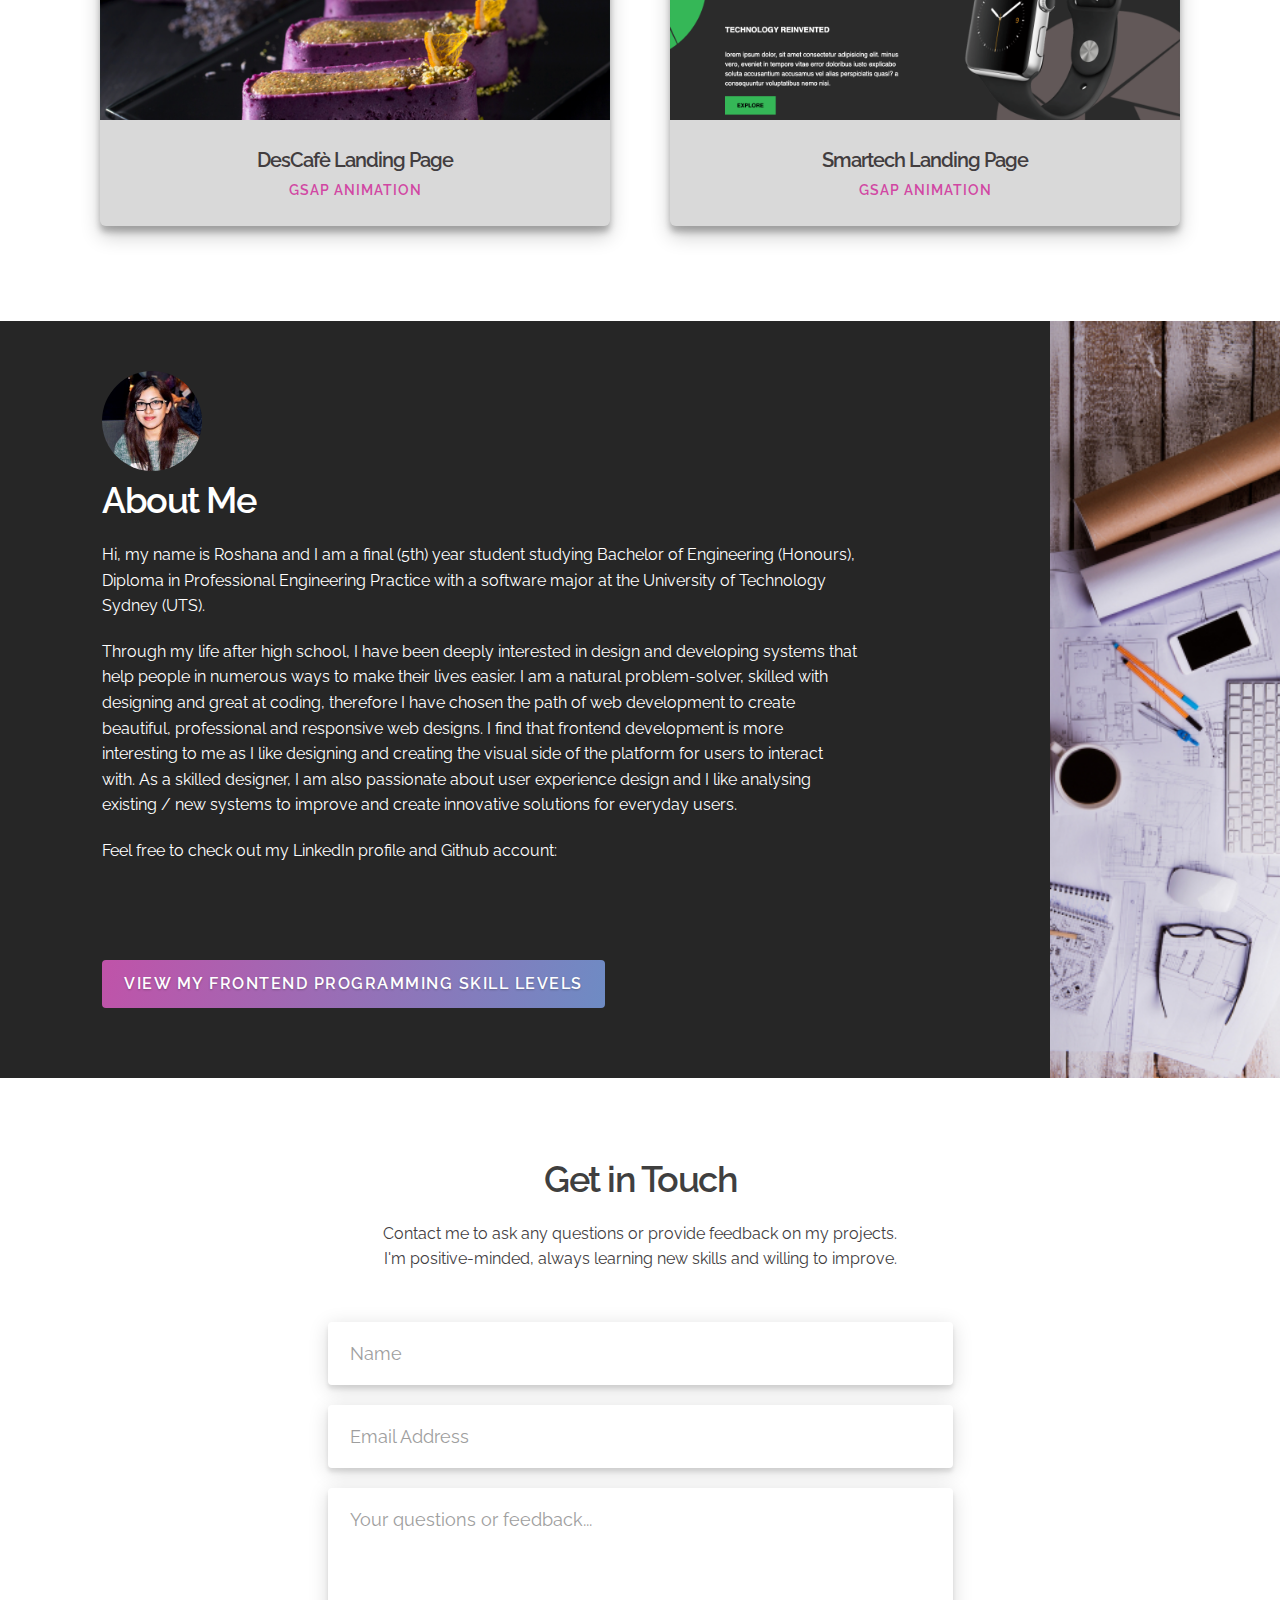
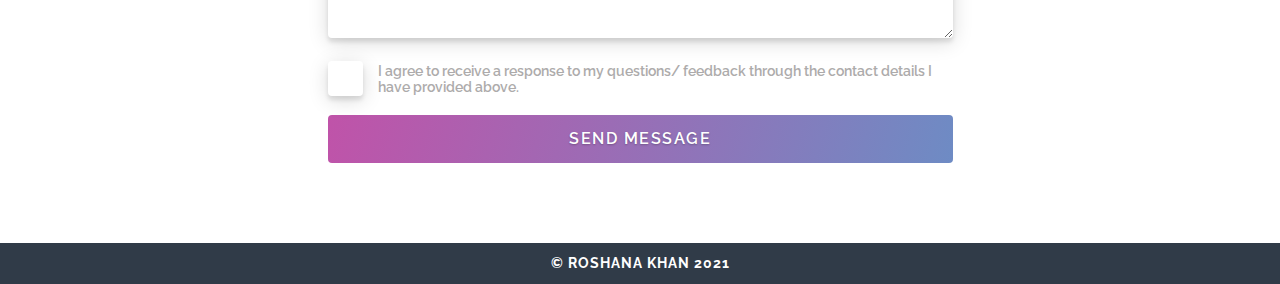
==== commit 9b4f3108: "added ascent fashion" ====
--- a/index.html
+++ b/index.html
@@ -45,6 +45,56 @@
             </div>
 
             <div class="row portfolio-cards">
+                <div class="col-sm-4">
+                    <div class="portfolio-card">
+                        <a href="https://roshanakhan.github.io/Img-Editor/" target="_blank"><div class="portfolio-card-image" style="background-image: url('img/img-editor.png')"></div></a>
+                            <div class="portfolio-card-information">
+                                <span class="portfolio-card-title">Image Editor and Drawing Canvas</span>
+                                <span class="portfolio-card-credits">Web Tool</span>
+                            </div>
+                        
+                    </div>
+                </div>
+                
+                <div class="col-sm-4">
+                    <div class="portfolio-card">
+                        <a href="https://roshanakhan.github.io/Ascent-Fashion/" target="_blank"><div class="portfolio-card-image" style="background-image: url('img/ascent-fashion.png')"></div></a>
+                            <div class="portfolio-card-information">
+                                <span class="portfolio-card-title">Ascent Fashion Landing Page</span>
+                                <span class="portfolio-card-credits">Retail Website</span>
+                            </div>
+                        
+                    </div>
+                </div>
+
+                <div class="col-sm-4">
+                    <div class="portfolio-card">
+                        <a href="https://roshanakhan.github.io/Card-Matching-Game/" target="_blank"><div class="portfolio-card-image" style="background-image: url('img/match-game.png')"></div></a>
+                            <div class="portfolio-card-information">
+                                <span class="portfolio-card-title">Matching Memory Card Game</span>
+                                <span class="portfolio-card-credits">Game</span>
+                            </div>
+                        
+                    </div>
+                </div>
+
+            </div>
+
+                
+           
+            <div class="row portfolio-cards">
+                
+                <div class="col-sm-6">
+                    <div class="portfolio-card">
+                        <a href="https://roshanakhan.github.io/Descafe-Landing-Page/" target="_blank"><div class="portfolio-card-image" style="background-image: url('img/descafe.png')"></div></a>
+                            <div class="portfolio-card-information">
+                                <span class="portfolio-card-title">DesCafè Landing Page</span>
+                                <span class="portfolio-card-credits">GSAP Animation</span>
+                            </div>
+                        
+                    </div>
+                </div>
+
                 <div class="col-sm-6">
                     <div class="portfolio-card"></a>
                         <a href="https://roshanakhan.github.io/Smartech-Landing-Page/" target="_blank"><div class="portfolio-card-image" style="background-image: url('img/smartech.png')"></div></a>
@@ -54,43 +104,6 @@
                             </div>
                     
                         </div>
-                </div>
-                
-                <div class="col-sm-6">
-                    <div class="portfolio-card">
-                        <a href="https://roshanakhan.github.io/Img-Editor/" target="_blank"><div class="portfolio-card-image" style="background-image: url('img/img-editor.png')"></div></a>
-                            <div class="portfolio-card-information">
-                                <span class="portfolio-card-title">Image Editor and Drawing Canvas</span>
-                                <span class="portfolio-card-credits">Web Tool</span>
-                            </div>
-                        
-                    </div>
-                </div>
-            </div>
-
-                
-           
-            <div class="row portfolio-cards">
-                <div class="col-sm-6">
-                    <div class="portfolio-card">
-                        <a href="https://roshanakhan.github.io/Card-Matching-Game/" target="_blank"><div class="portfolio-card-image" style="background-image: url('img/match-game.png')"></div></a>
-                            <div class="portfolio-card-information">
-                                <span class="portfolio-card-title">Matching Memory Card Game</span>
-                                <span class="portfolio-card-credits">Game</span>
-                            </div>
-                        
-                    </div>
-                </div>
-
-                <div class="col-sm-6">
-                    <div class="portfolio-card">
-                        <a href="https://roshanakhan.github.io/Descafe-Landing-Page/" target="_blank"><div class="portfolio-card-image" style="background-image: url('img/descafe.png')"></div></a>
-                            <div class="portfolio-card-information">
-                                <span class="portfolio-card-title">DesCafè Landing Page</span>
-                                <span class="portfolio-card-credits">GSAP Animation</span>
-                            </div>
-                        
-                    </div>
                 </div>
             </div>
         </div>
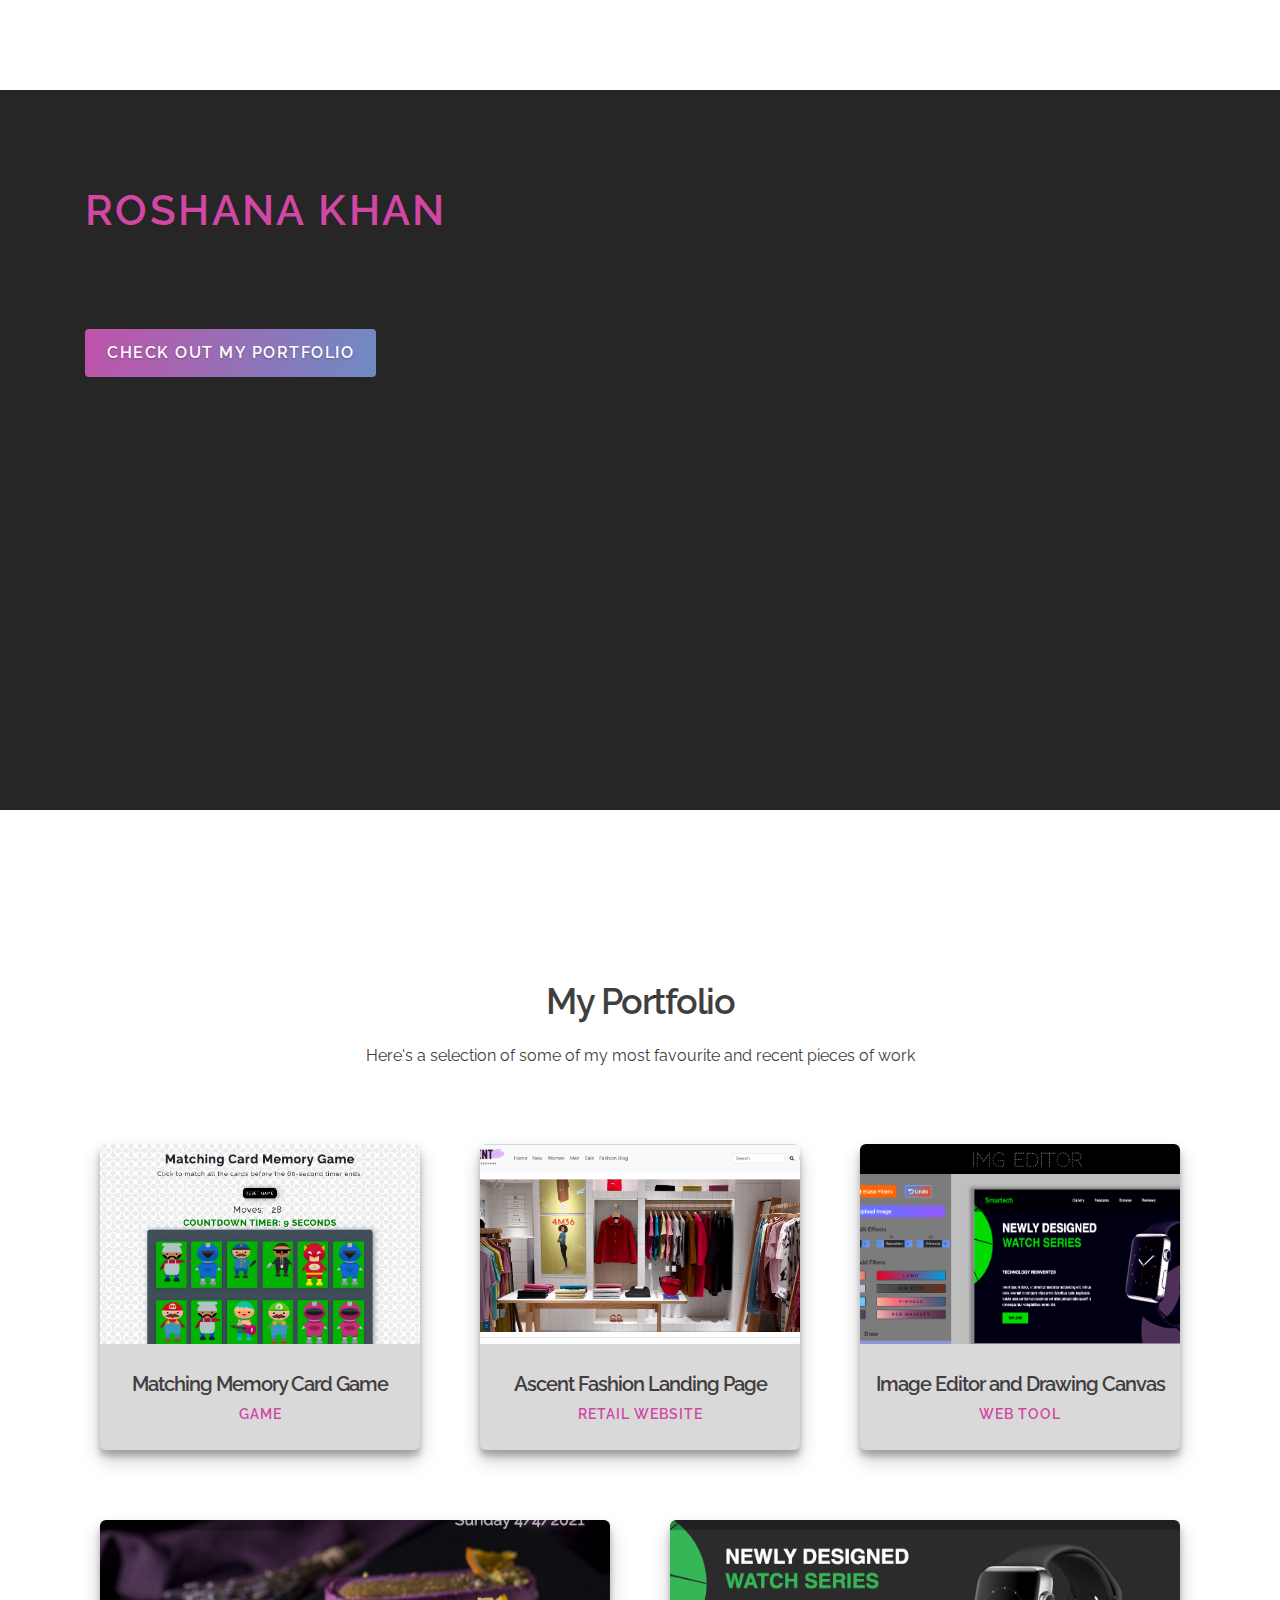
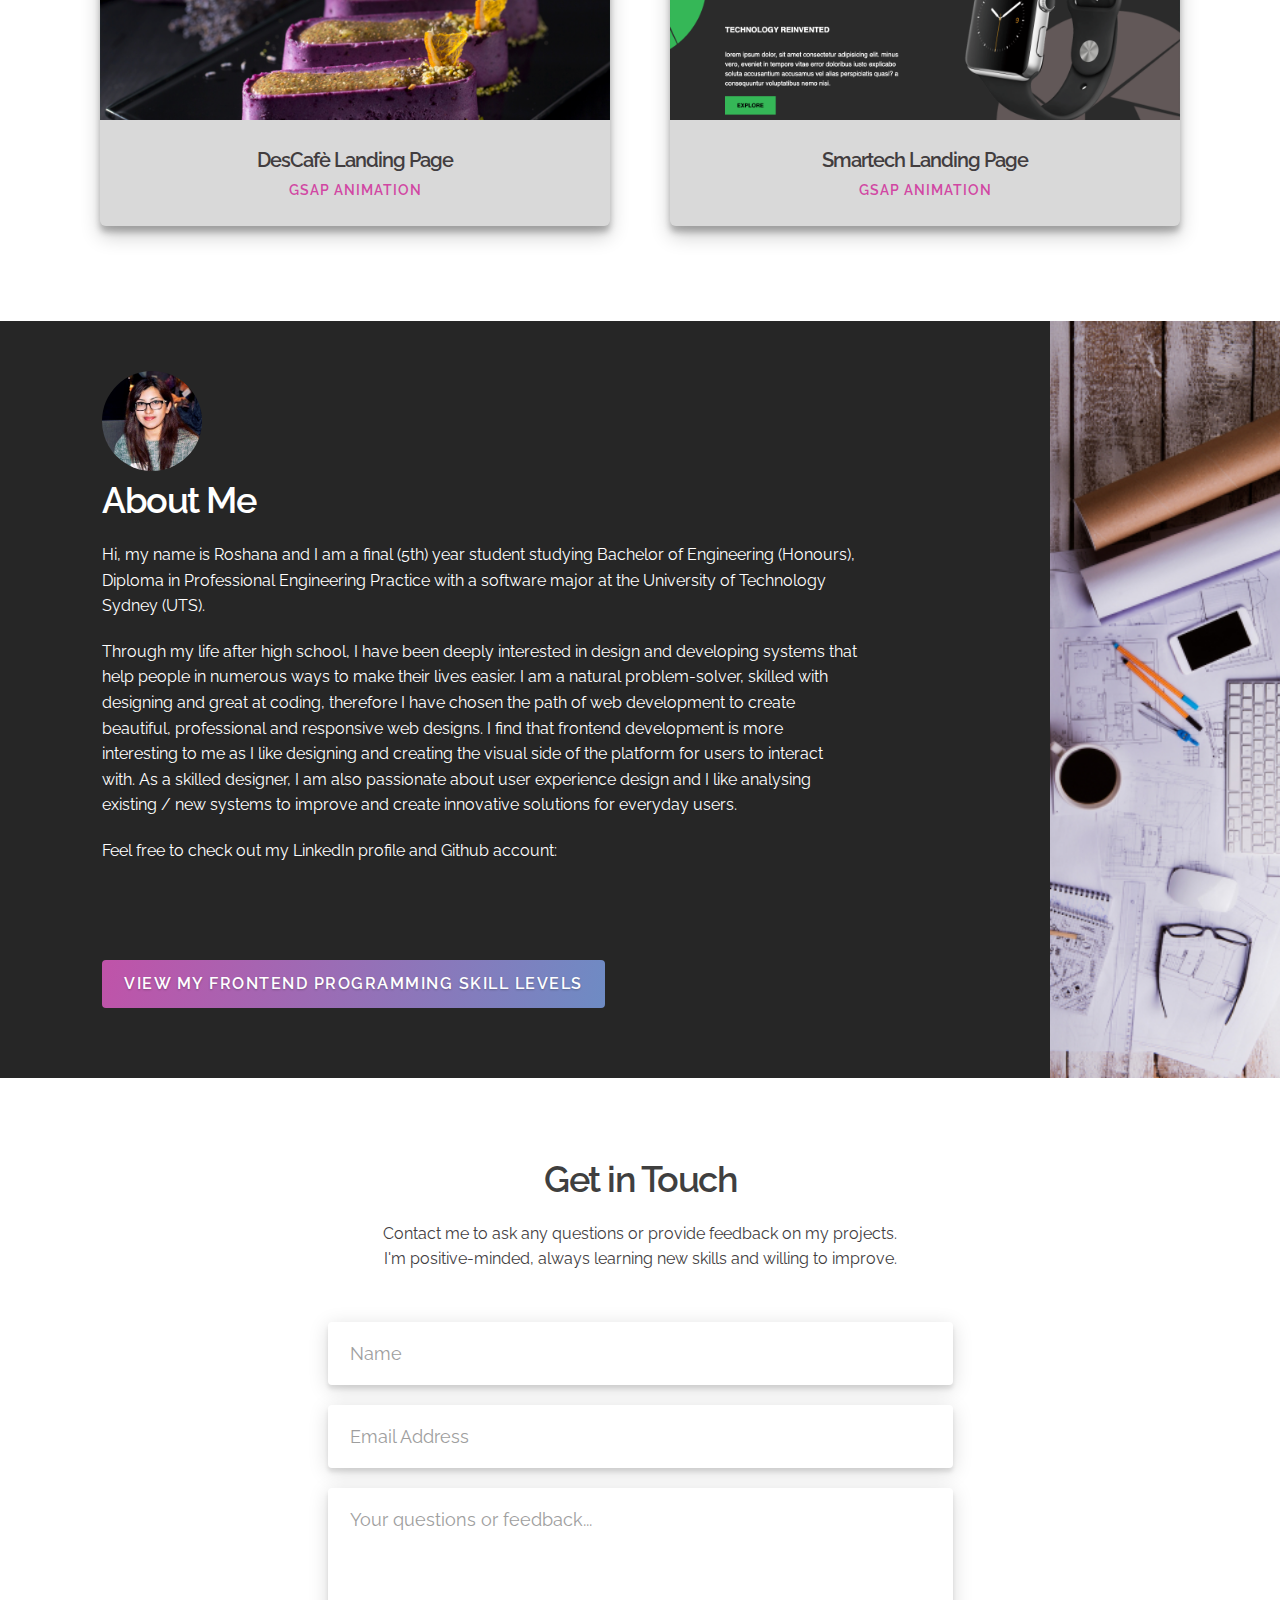
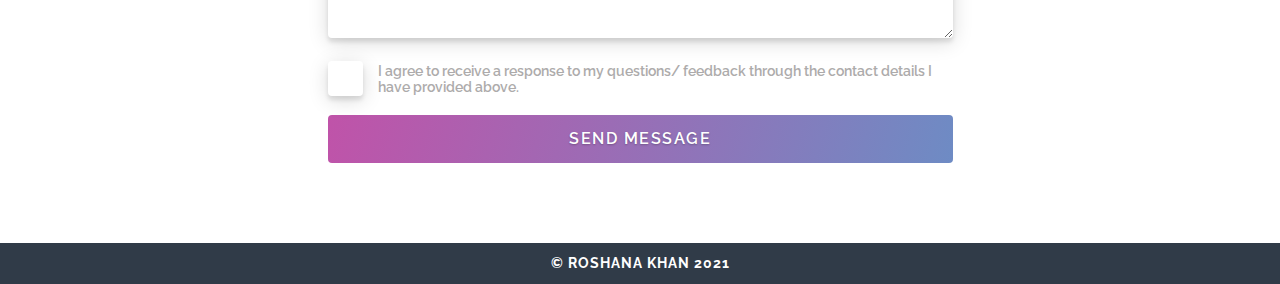
==== commit 0b5fff53: "edit portfolio-items" ====
--- a/index.html
+++ b/index.html
@@ -47,32 +47,32 @@
             <div class="row portfolio-cards">
                 <div class="col-sm-4">
                     <div class="portfolio-card">
+                        <a href="https://roshanakhan.github.io/Card-Matching-Game/" target="_blank"><div class="portfolio-card-image" style="background-image: url('img/match-game.png')"></div></a>
+                            <div class="portfolio-card-information">
+                                <span class="portfolio-card-title">Matching Memory Card Game</span>
+                                <span class="portfolio-card-credits">Game</span>
+                            </div>
+                        
+                    </div>
+                </div>
+                
+                <div class="col-sm-4">
+                    <div class="portfolio-card">
+                        <a href="https://roshanakhan.github.io/Ascent-Fashion/" target="_blank"><div class="portfolio-card-image" style="background-image: url('img/ascent-fashion.png')"></div></a>
+                            <div class="portfolio-card-information">
+                                <span class="portfolio-card-title">Ascent Fashion Landing Page</span>
+                                <span class="portfolio-card-credits">Retail Website</span>
+                            </div>
+                        
+                    </div>
+                </div>
+
+                <div class="col-sm-4">
+                    <div class="portfolio-card">
                         <a href="https://roshanakhan.github.io/Img-Editor/" target="_blank"><div class="portfolio-card-image" style="background-image: url('img/img-editor.png')"></div></a>
                             <div class="portfolio-card-information">
                                 <span class="portfolio-card-title">Image Editor and Drawing Canvas</span>
                                 <span class="portfolio-card-credits">Web Tool</span>
-                            </div>
-                        
-                    </div>
-                </div>
-                
-                <div class="col-sm-4">
-                    <div class="portfolio-card">
-                        <a href="https://roshanakhan.github.io/Ascent-Fashion/" target="_blank"><div class="portfolio-card-image" style="background-image: url('img/ascent-fashion.png')"></div></a>
-                            <div class="portfolio-card-information">
-                                <span class="portfolio-card-title">Ascent Fashion Landing Page</span>
-                                <span class="portfolio-card-credits">Retail Website</span>
-                            </div>
-                        
-                    </div>
-                </div>
-
-                <div class="col-sm-4">
-                    <div class="portfolio-card">
-                        <a href="https://roshanakhan.github.io/Card-Matching-Game/" target="_blank"><div class="portfolio-card-image" style="background-image: url('img/match-game.png')"></div></a>
-                            <div class="portfolio-card-information">
-                                <span class="portfolio-card-title">Matching Memory Card Game</span>
-                                <span class="portfolio-card-credits">Game</span>
                             </div>
                         
                     </div>
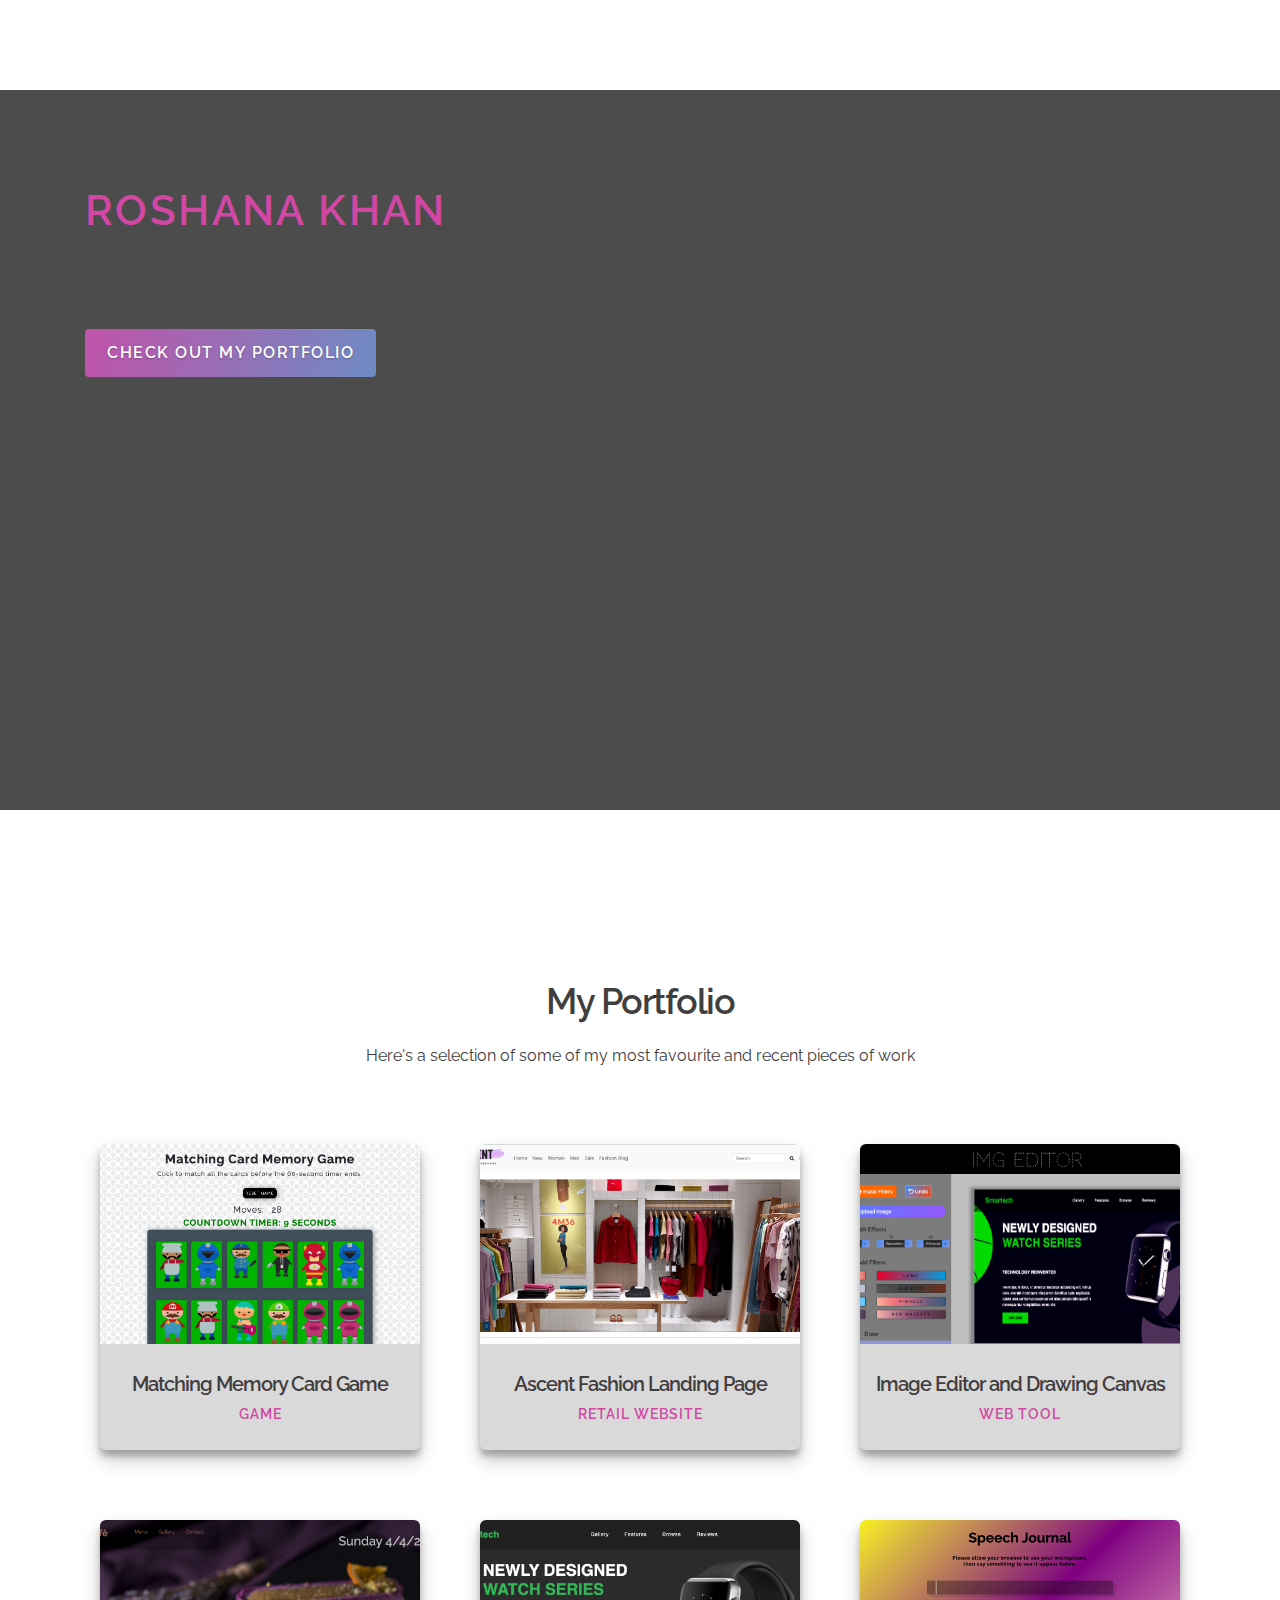
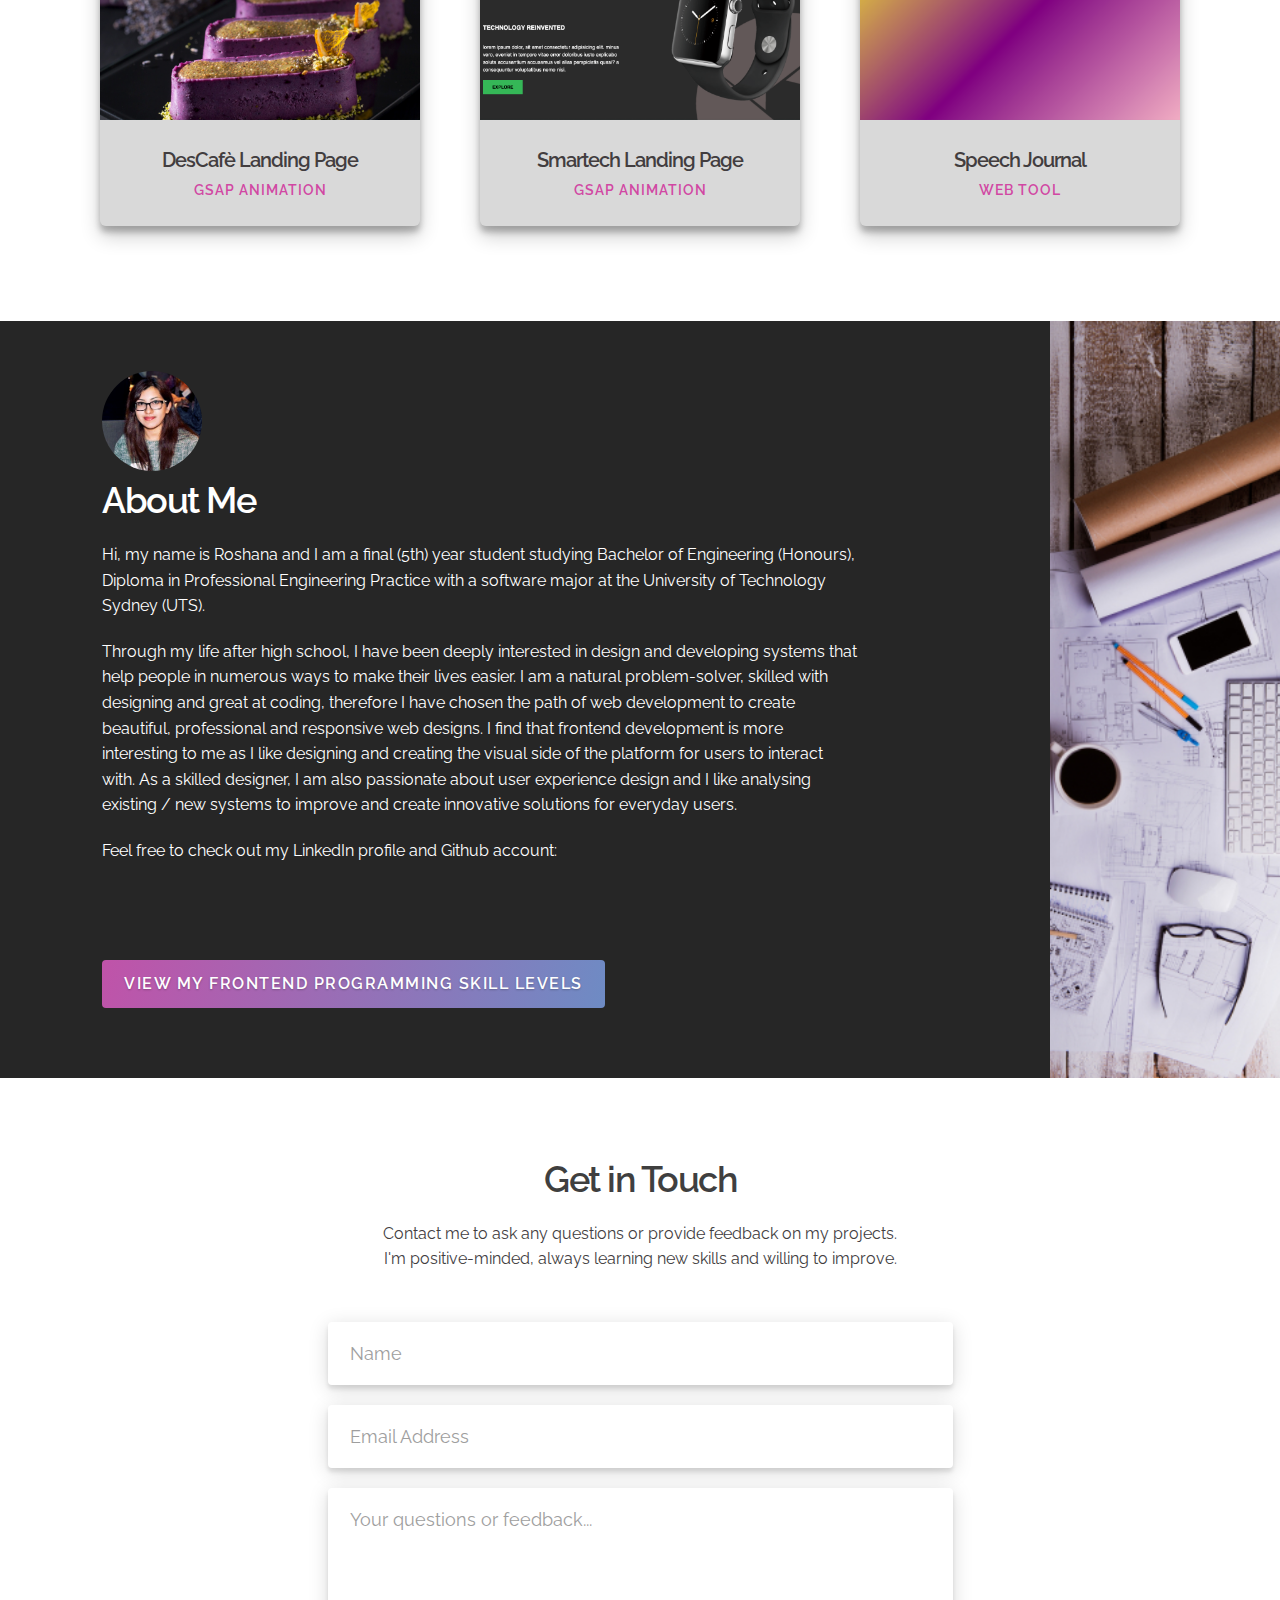
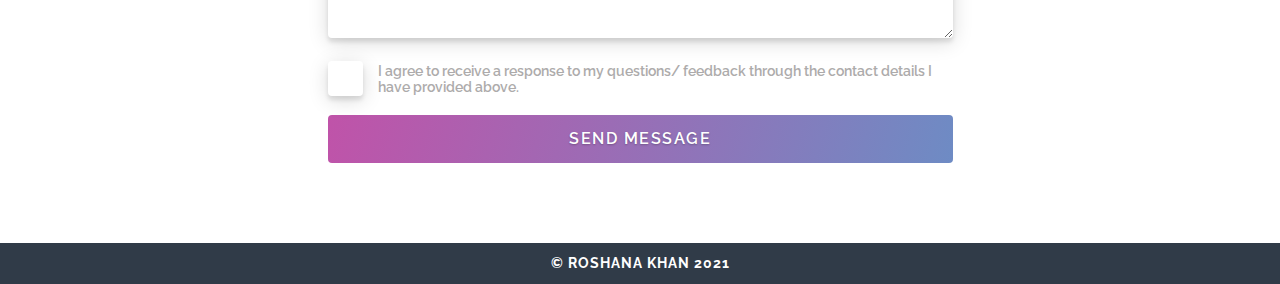
==== commit e69a5bcd: "update title" ====
--- a/index.html
+++ b/index.html
@@ -24,7 +24,7 @@
                 <div class="col-md-6 mt-3">
                     <h2 class="hero-unit-heading"></h2><br>
                     <h1 class="hero-unit-subheading">Roshana Khan</h1>
-                    <h2 class="hero-unit-heading"><span class="txt-type" data-wait="1000" data-words='["I am a software engineering student, developer, designer and creator."]'></span>
+                    <h2 class="hero-unit-heading"><span class="txt-type" data-wait="1000" data-words='["I am a software engineering student, web developer, UX/UI designer and creator."]'></span>
                     </h2>
                     
                     <button id="portfolio-button" class="mt-5 btn btn-primary">Check out my portfolio</button>
@@ -84,7 +84,7 @@
            
             <div class="row portfolio-cards">
                 
-                <div class="col-sm-6">
+                <div class="col-sm-4">
                     <div class="portfolio-card">
                         <a href="https://roshanakhan.github.io/Descafe-Landing-Page/" target="_blank"><div class="portfolio-card-image" style="background-image: url('img/descafe.png')"></div></a>
                             <div class="portfolio-card-information">
@@ -95,12 +95,23 @@
                     </div>
                 </div>
 
-                <div class="col-sm-6">
+                <div class="col-sm-4">
                     <div class="portfolio-card"></a>
                         <a href="https://roshanakhan.github.io/Smartech-Landing-Page/" target="_blank"><div class="portfolio-card-image" style="background-image: url('img/smartech.png')"></div></a>
                             <div class="portfolio-card-information">
                                 <span class="portfolio-card-title">Smartech Landing Page</span>
                                 <span class="portfolio-card-credits">GSAP Animation</span>
+                            </div>
+                    
+                        </div>
+                </div>
+
+                <div class="col-sm-4">
+                    <div class="portfolio-card"></a>
+                        <a href="https://roshanakhan.github.io/speech-journal/" target="_blank"><div class="portfolio-card-image" style="background-image: url('img/speech-journal.png')"></div></a>
+                            <div class="portfolio-card-information">
+                                <span class="portfolio-card-title">Speech Journal</span>
+                                <span class="portfolio-card-credits">Web Tool</span>
                             </div>
                     
                         </div>
--- a/css/styles.css
+++ b/css/styles.css
@@ -2,6 +2,8 @@
 html, body {
   font-family: "Raleway", sans-serif;
   color: #423D3F;
+  margin: 0px;
+  padding: 0px;
 }
 
 h1, h2, h3, h4, h5, h6 {
@@ -75,7 +77,7 @@
   overflow: auto;
   top: 0px;
   left: 0px;
-  background: rgba(0, 0, 0, 0.85);
+  background: rgba(0, 0, 0, 0.7);
 }
 
 @media only screen and (max-width: 576px) {
